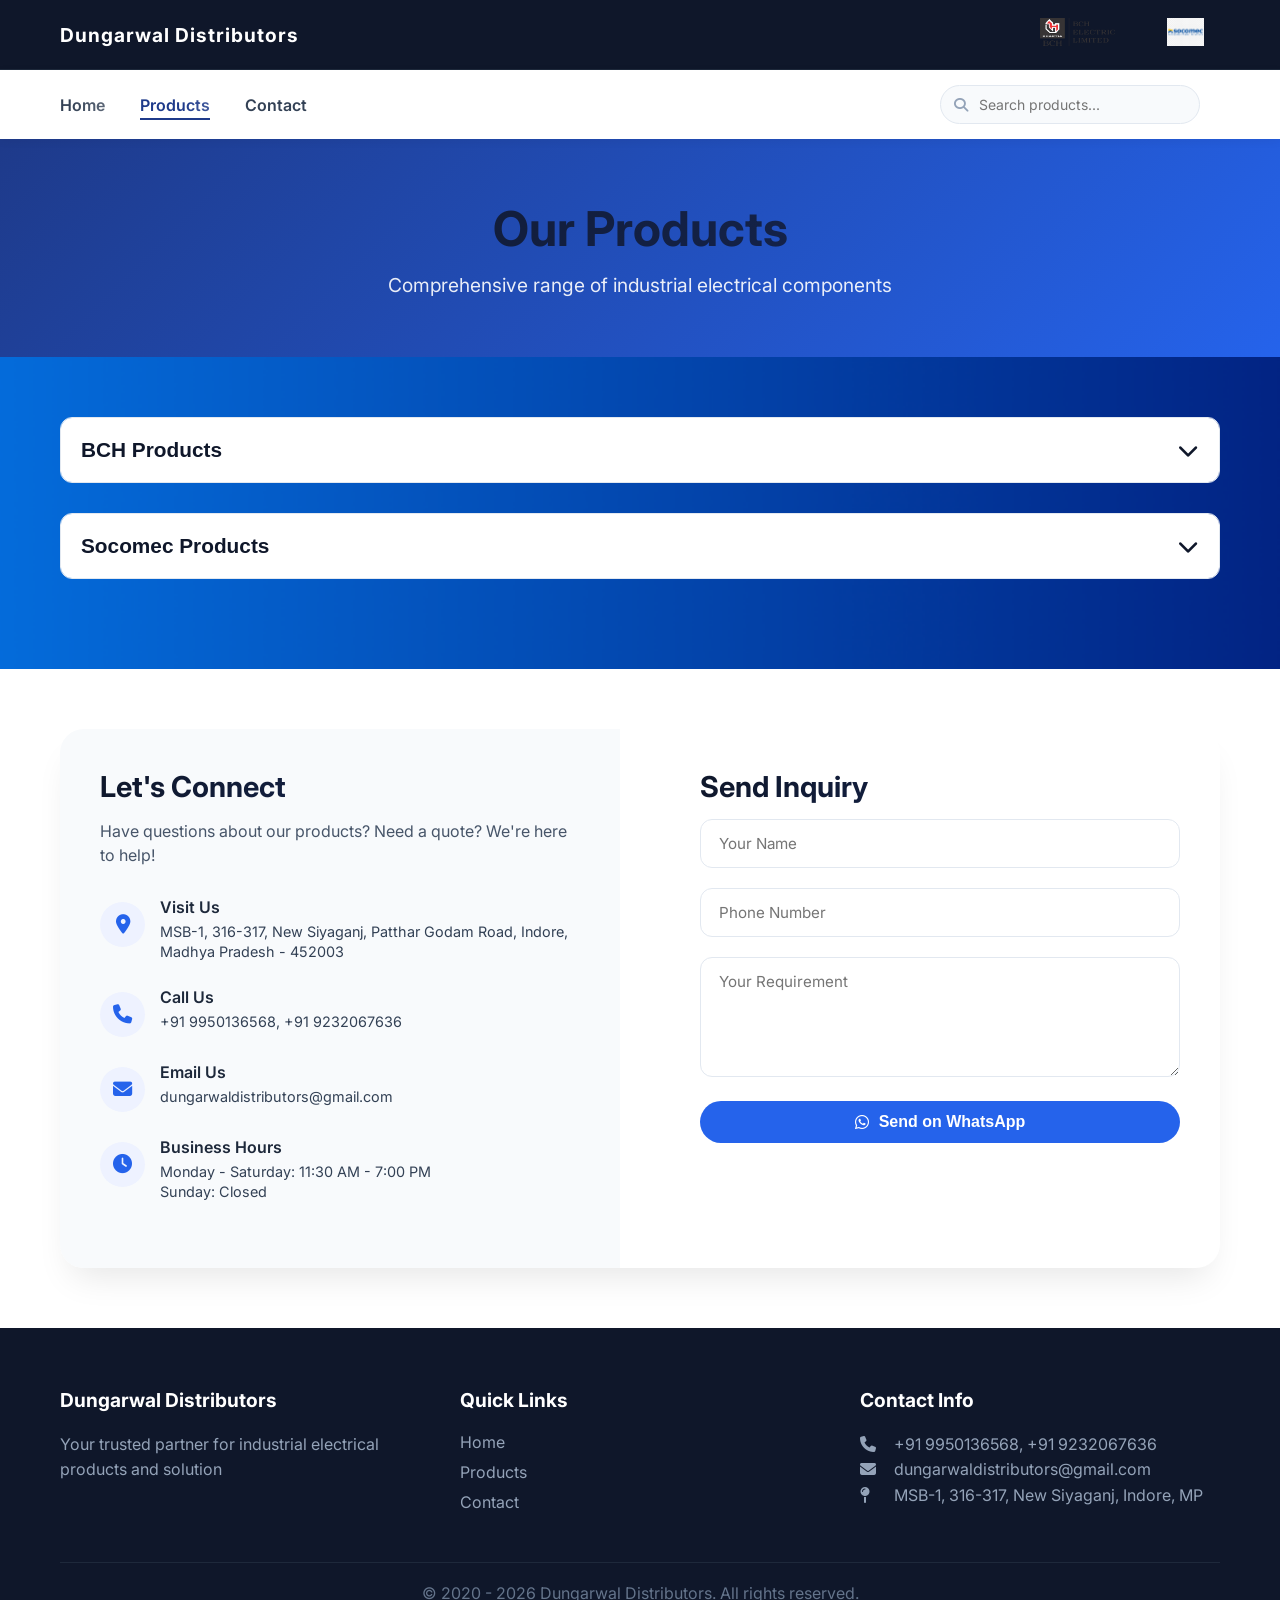
==== products.html @ 572474b0 "Add files via upload" ====
<!DOCTYPE html>
<html lang="en">
<head>
  <meta charset="UTF-8">
  <meta name="viewport" content="width=device-width, initial-scale=1.0">
  <link rel="stylesheet" href="style.css">
  <script defer src="script.js"></script>
  <title>Products | Dungarwal Distributors</title>
  <link href="https://fonts.googleapis.com/css2?family=Inter:wght@300;400;500;600;700;800&display=swap" rel="stylesheet">
  <link rel="stylesheet" href="https://cdnjs.cloudflare.com/ajax/libs/font-awesome/6.4.0/css/all.min.css">
  <style>
    /* Additional styles for contact section on products page - matching contact page exactly */
    .products-contact-section {
      padding: 60px 0;
      background: #ffffff;
    }
    
    .products-contact-section .container {
      max-width: 1200px;
      margin: 0 auto;
      padding: 0 20px;
    }
    
    .products-contact-section .contact-grid {
      display: grid;
      grid-template-columns: 1fr 1fr;
      gap: 40px;
      background: #ffffff;
      border-radius: 24px;
      box-shadow: 0 20px 35px -12px rgba(0,0,0,0.1);
      overflow: hidden;
    }
    
    .products-contact-section .contact-info {
      background: #f8fafc;
      padding: 40px;
    }
    
    .products-contact-section .contact-info h2 {
      font-size: 1.8rem;
      color: #1e293b;
      margin-bottom: 15px;
      font-weight: 700;
    }
    
    .products-contact-section .contact-info > p {
      color: #475569;
      margin-bottom: 30px;
      line-height: 1.5;
    }
    
    .products-contact-section .info-item {
      display: flex;
      align-items: flex-start;
      gap: 15px;
      margin-bottom: 25px;
    }
    
    .products-contact-section .info-item i {
      width: 45px;
      height: 45px;
      background: #eef2ff;
      border-radius: 50%;
      display: flex;
      align-items: center;
      justify-content: center;
      color: #2563eb;
      font-size: 1.2rem;
      flex-shrink: 0;
    }
    
    .products-contact-section .info-item h4 {
      font-size: 1rem;
      font-weight: 600;
      color: #1e293b;
      margin-bottom: 5px;
    }
    
    .products-contact-section .info-item p {
      color: #334155;
      font-size: 0.9rem;
      line-height: 1.4;
      margin: 0;
    }
    
    .products-contact-section .contact-form {
      padding: 40px;
    }
    
    .products-contact-section .contact-form h2 {
      font-size: 1.8rem;
      color: #1e293b;
      margin-bottom: 15px;
      font-weight: 700;
    }
    
    .products-contact-section .contact-form .form-group {
      margin-bottom: 20px;
    }
    
    .products-contact-section .contact-form input,
    .products-contact-section .contact-form textarea {
      width: 100%;
      padding: 14px 18px;
      border: 1px solid #e2e8f0;
      border-radius: 12px;
      font-family: 'Inter', sans-serif;
      font-size: 0.95rem;
      transition: all 0.2s ease;
      background: #ffffff;
    }
    
    .products-contact-section .contact-form input:focus,
    .products-contact-section .contact-form textarea:focus {
      outline: none;
      border-color: #2563eb;
      box-shadow: 0 0 0 3px rgba(37, 99, 235, 0.1);
    }
    
    .products-contact-section .contact-form textarea {
      min-height: 120px;
      resize: vertical;
    }
    
    .products-contact-section .contact-form .btn-primary {
      background: #2563eb;
      color: white;
      border: none;
      padding: 12px 28px;
      border-radius: 40px;
      font-weight: 600;
      font-size: 1rem;
      cursor: pointer;
      display: inline-flex;
      align-items: center;
      gap: 10px;
      transition: all 0.2s ease;
      width: 100%;
      justify-content: center;
    }
    
    .products-contact-section .contact-form .btn-primary:hover {
      background: #1d4ed8;
      transform: translateY(-2px);
      box-shadow: 0 6px 14px rgba(37, 99, 235, 0.25);
    }
    
    @media (max-width: 768px) {
      .products-contact-section .contact-grid {
        grid-template-columns: 1fr;
        gap: 0;
      }
      .products-contact-section .contact-info,
      .products-contact-section .contact-form {
        padding: 30px 25px;
      }
      .products-contact-section .contact-info h2,
      .products-contact-section .contact-form h2 {
        font-size: 1.5rem;
      }
    }
  </style>
</head>
<body>

<!-- Top Header with Index Button and Brand Logos -->
<div class="top-bar">
  <div class="container">
    <a href="index.html" class="company-name-btn">Dungarwal Distributors</a>
    <div class="brand-logos">
      <a href="index.html" class="company-name-btn" style="padding: 6px 16px;">
        <img src="images/bch-logo.png" alt="BCH Electric" style="height: 28px;">
      </a>
      <a href="products.html" class="company-name-btn" style="padding: 6px 16px;">
        <img src="images/socomec-logo.png" alt="Socomec" style="height: 28px;">
      </a>
    </div>
  </div>
</div>

<!-- Main Navigation -->
<nav class="main-nav">
  <div class="container">
    <div class="nav-links">
      <a href="index.html">Home</a>
      <a href="products.html" class="active">Products</a>
      <a href="contact.html">Contact</a>
    </div>
    <div class="nav-toggle">
      <i class="fas fa-bars"></i>
    </div>
  </div>
</nav>

<!-- Page Header -->
<section class="page-header">
  <div class="container">
    <h1>Our Products</h1>
    <p>Comprehensive range of industrial electrical components</p>
  </div>
</section>

<!-- Products Section -->
<section class="products-section">
  <div class="container">
    
    <!-- BCH Products Dropdown -->
    <div class="product-category">
      <button class="category-toggle">
        <span>BCH Products</span>
        <i class="fas fa-chevron-down"></i>
      </button>
      <div class="category-content">
        
        <div class="subcategory">
          <button class="subcategory-toggle">
            <span>Pump Controllers</span>
            <i class="fas fa-chevron-right"></i>
          </button>
          <div class="subcategory-content">
            <div class="products-grid">
              <div class="product-card">
                <div class="product-image">
                  <img src="images/dol.jpg" alt="DOL Starter">
                </div>
                <h3>DOL Starter</h3>
                <p>Direct-On-Line starter for simple and reliable motor starting applications.</p>
              </div>
              <div class="product-card">
                <div class="product-image">
                  <img src="images/fasd.png" alt="FASD">
                </div>
                <h3>FASD</h3>
                <p>Fully automatic star-delta starters for efficient pump and motor control.</p>
              </div>
              <div class="product-card">
                <div class="product-image">
                  <img src="images/three-phase-starter-panel.png" alt="Motor Starter Panel">
                </div>
                <h3>Motor Starter Panel</h3>
                <p>SPS DOL and star delta starter panels</p>
              </div>
              <div class="product-card">
                <div class="product-image">
                  <img src="images/bk1.png" alt="Bk1 Starter">
                </div>
                <h3>BK1 Starter</h3>
                <p>BK1 Starter</p>
              </div>
            </div>
          </div>
        </div>

        <!-- Industrial Products -->
        <div class="subcategory">
          <button class="subcategory-toggle">
            <span>Industrial Products</span>
            <i class="fas fa-chevron-right"></i>
          </button>
          <div class="subcategory-content">
            
            <!-- Power Control -->
            <div class="subcategory">
              <button class="subcategory-toggle">
                <span>Power Control</span>
                <i class="fas fa-chevron-right"></i>
              </button>
              <div class="subcategory-content">
                <div class="products-grid">
                  <div class="product-card"><div class="product-image"><img src="images/mccb.jpg" alt="MCCB"></div><h3>MCCB</h3></div>
                  <div class="product-card"><div class="product-image"><img src="images/mcb.jpg" alt="MCB"></div><h3>MCB</h3></div>
                  <div class="product-card"><div class="product-image"><img src="images/db.jpg" alt="Distribution Box"></div><h3>MCB Distribution Box</h3></div>
                  <div class="product-card"><div class="product-image"><img src="images/sdf.jpg" alt="SDF"></div><h3>SDF</h3></div>
                  <div class="product-card"><div class="product-image"><img src="images/acb.jpg" alt="ACB"></div><h3>ACB</h3></div>
                  <div class="product-card"><div class="product-image"><img src="images/rccb.jpg" alt="RCCB"></div><h3>RCCB</h3></div>
                </div>
              </div>
            </div>

            <!-- Motor Control -->
            <div class="subcategory">
              <button class="subcategory-toggle">
                <span>Motor Control Products</span>
                <i class="fas fa-chevron-right"></i>
              </button>
              <div class="subcategory-content">
                <div class="products-grid">
                  <div class="product-card"><div class="product-image"><img src="images/minicontactor.jpg" alt="Mini Contactor"></div><h3>Mini Contactors</h3></div>
                  <div class="product-card"><div class="product-image"><img src="images/contactor.jpg" alt="Contactor"></div><h3>Contactors</h3></div>
                  <div class="product-card"><div class="product-image"><img src="images/special.jpg" alt="Special Contactor"></div><h3>Special Purpose Contactors</h3></div>
                  <div class="product-card"><div class="product-image"><img src="images/relay.jpg" alt="Control Relay"></div><h3>Control Relay</h3></div>
                  <div class="product-card"><div class="product-image"><img src="images/dccontactor.jpg" alt="DC Contactor"></div><h3>DC Contactors</h3></div>
                  <div class="product-card"><div class="product-image"><img src="images/overload.jpg" alt="Overload Relay"></div><h3>Overload Relays</h3></div>
                  <div class="product-card"><div class="product-image"><img src="images/mpcb.jpg" alt="MPCB"></div><h3>MPCB</h3></div>
                  <div class="product-card"><div class="product-image"><img src="images/EOR.jpg" alt="Electronic Overload Relay"></div><h3>Electronic Overload Relay</h3></div>
                  <div class="product-card"><div class="product-image"><img src="images/apfc.jpg" alt="Automatic Power Factor Correction Relay"></div><h3>APFC Relay</h3></div>
                  <div class="product-card"><div class="product-image"><img src="images/capacitor.jpg" alt="Power Capacitor"></div><h3>Power Capacitor</h3></div>
                </div>
              </div>
            </div>

            <!-- Other Industrial -->
            <div class="subcategory">
              <button class="subcategory-toggle">
                <span>Other Industrial Products</span>
                <i class="fas fa-chevron-right"></i>
              </button>
              <div class="subcategory-content">
                <div class="products-grid">
                  <div class="product-card"><div class="product-image"><img src="images/control.jpg" alt="Control Devices"></div><h3>Control & Signalling Devices</h3></div>
                  <div class="product-card"><div class="product-image"><img src="images/footswitch.jpg" alt="Foot Switch"></div><h3>Foot Switch</h3></div>
                  <div class="product-card"><div class="product-image"><img src="images/acbrake.jpg" alt="AC Brake"></div><h3>AC Solenoid & AC Brakes</h3></div>
                  <div class="product-card"><div class="product-image"><img src="images/dcbrake.jpg" alt="DC Brake"></div><h3>DC Brakes</h3></div>
                  <div class="product-card"><div class="product-image"><img src="images/timer.jpg" alt="Timer"></div><h3>Pneumatic Timers</h3></div>
                  <div class="product-card"><div class="product-image"><img src="images/wire.jpg" alt="Wire"></div><h3>Wires & Cables</h3></div>
                  <div class="product-card"><div class="product-image"><img src="images/socket.jpg" alt="Socket"></div><h3>Industrial Plug & Socket</h3></div>
                  <div class="product-card"><div class="product-image"><img src="images/limit.jpg" alt="Limit Switch"></div><h3>Limit Switch</h3></div>
                  <div class="product-card"><div class="product-image"><img src="images/ps.jpg" alt="Proximity Sensor"></div><h3>Proximity Sensor</h3></div>
                </div>
              </div>
            </div>

          </div>
        </div>

        <!-- Enclosures -->
        <div class="subcategory">
          <button class="subcategory-toggle">
            <span>Enclosures</span>
            <i class="fas fa-chevron-right"></i>
          </button>
          <div class="subcategory-content">
            <div class="products-grid">
              <div class="product-card">
                <div class="product-image">
                  <img src="images/enclosure.jpg" alt="Electrical Enclosures">
                </div>
                <h3>Electrical Enclosures</h3>
                <p>Robust enclosures for protection of electrical components in industrial environments.</p>
              </div>
            </div>
          </div>
        </div>

      </div>
    </div>

    <div class="product-category">
      <button class="category-toggle">
        <span>Socomec Products</span>
        <i class="fas fa-chevron-down"></i>
      </button>
      <div class="category-content">
        
        <!-- Subcategory 1 -->
        <div class="subcategory">
          <button class="subcategory-toggle">
            <span>Power Switching</span>
            <i class="fas fa-chevron-right"></i>
          </button>
          <div class="subcategory-content">
            <div class="products-grid">
              <div class="product-card">
                <div class="product-image">
                  <img src="images/ats.jpg" alt="ATS">
                </div>
                <h3>Automatic Transfer Switch</h3>
                <p>Seamless switching between mains and generator.</p>
              </div>
              <div class="product-card">
                <div class="product-image">
                  <img src="images/changeover.jpg" alt="Changeover">
                </div>
                <h3>Manual Changeover Switch</h3>
                <p>Reliable manual power switching solution.</p>
              </div>
              <div class="product-card">
                <div class="product-image">
                  <img src="images/switch.jpg" alt="Switch Disconnector">
                </div>
                <h3>Switch Disconnectors</h3>
                <p>Safe isolation and switching devices.</p>
              </div>
              <div class="product-card">
                <div class="product-image">
                  <img src="images/fuse.jpg" alt="Fuse Switch">
                </div>
                <h3>Fuse Switch Disconnectors</h3>
                <p>Integrated protection with fuse-based switching.</p>
              </div>
            </div>
          </div>
        </div>

        <!-- Subcategory 2 -->
        <div class="subcategory">
          <button class="subcategory-toggle">
            <span>Power Monitoring</span>
            <i class="fas fa-chevron-right"></i>
          </button>
          <div class="subcategory-content">
            <div class="products-grid">
              <div class="product-card">
                <div class="product-image">
                  <img src="images/meter.jpg" alt="Energy Meter">
                </div>
                <h3>Energy Meters</h3>
                <p>Accurate measurement of electrical consumption.</p>
              </div>
              <div class="product-card">
                <div class="product-image">
                  <img src="images/analyzer.jpg" alt="Power Analyzer">
                </div>
                <h3>Power Analyzers</h3>
                <p>Advanced monitoring of electrical parameters.</p>
              </div>
              <div class="product-card">
                <div class="product-image">
                  <img src="images/monitor.jpg" alt="Monitoring System">
                </div>
                <h3>Monitoring Systems</h3>
                <p>Real-time tracking of power performance.</p>
              </div>
              <div class="product-card">
                <div class="product-image">
                  <img src="images/controller.jpg" alt="Controller">
                </div>
                <h3>Power Controllers</h3>
                <p>Smart control for optimized energy usage.</p>
              </div>
            </div>
          </div>
        </div>

      </div>
    </div>

  </div> <!-- Closing container for products-section -->
</section>

<!-- ========== CONTACT SECTION ADDED EXACTLY AS ON CONTACT PAGE ========== -->
<section class="products-contact-section">
  <div class="container">
    <div class="contact-grid">
      <div class="contact-info">
        <h2>Let's Connect</h2>
        <p>Have questions about our products? Need a quote? We're here to help!</p>
        
        <div class="info-item">
          <i class="fas fa-map-marker-alt"></i>
          <div>
            <h4>Visit Us</h4>
            <p>MSB-1, 316-317, New Siyaganj, Patthar Godam Road, Indore, Madhya Pradesh - 452003</p>
          </div>
        </div>
        
        <div class="info-item">
          <i class="fas fa-phone"></i>
          <div>
            <h4>Call Us</h4>
            <p>+91 9950136568, +91 9232067636</p>
          </div>
        </div>
        
        <div class="info-item">
          <i class="fas fa-envelope"></i>
          <div>
            <h4>Email Us</h4>
            <p>dungarwaldistributors@gmail.com</p>
          </div>
        </div>
        
        <div class="info-item">
          <i class="fas fa-clock"></i>
          <div>
            <h4>Business Hours</h4>
            <p>Monday - Saturday: 11:30 AM - 7:00 PM</p>
            <p>Sunday: Closed</p>
          </div>
        </div>
      </div>
      
      <div class="contact-form">
        <h2>Send Inquiry</h2>
        <form id="productsInquiryForm">
          <div class="form-group">
            <input type="text" id="productsName" placeholder="Your Name" required>
          </div>
          <div class="form-group">
            <input type="text" id="productsPhone" placeholder="Phone Number" required>
          </div>
          <div class="form-group">
            <textarea id="productsMessage" placeholder="Your Requirement" required></textarea>
          </div>
          <button type="button" class="btn-primary" onclick="sendProductsWhatsApp()">
            <i class="fab fa-whatsapp"></i> Send on WhatsApp
          </button>
        </form>
      </div>
    </div>
  </div>
</section>
<!-- ========== END OF CONTACT SECTION ========== -->

<!-- Footer -->
<footer>
  <div class="container" id="footer-container">
    <!-- Footer will load here -->
  </div>
</footer>

<script>
  fetch('footer.html')
    .then(response => response.text())
    .then(data => {
      document.getElementById('footer-container').innerHTML = data;
    });
</script>

<script>
  // Product URL mapping
  const productUrls = {
    'dol-starter': 'dol-starter.html',
    'fasd-starter': 'fasd-starter.html',
    'motor-starter-panel': 'motor-starter-panel.html',
    'single-phase-pump-panel': 'vfd-panel.html',
    'mccb': 'mccb.html',
    'mcb': 'mcb.html',
    'distribution-box': 'distribution-box.html',
    'sdf': 'sdf.html',
    'acb': 'acb.html',
    'rccb': 'rccb.html',
    'mini-contactor': 'mini-contactor.html',
    'contactor': 'contactor.html',
    'special-contactor': 'special-contactor.html',
    'control-relay': 'control-relay.html',
    'dc-contactor': 'dc-contactor.html',
    'overload-relay': 'overload-relay.html',
    'mpcb': 'mpcb.html',
    'electronic-overload': 'electronic-overload.html',
    'apfc-relay': 'apfc-relay.html',
    'power-capacitor': 'power-capacitor.html',
    'control-devices': 'control-devices.html',
    'foot-switch': 'foot-switch.html',
    'ac-brake': 'ac-brake.html',
    'dc-brake': 'dc-brake.html',
    'timer': 'timer.html',
    'wire': 'wire.html',
    'socket': 'socket.html',
    'limit-switch': 'limit-switch.html',
    'proximity-sensor': 'proximity-sensor.html',
    'enclosures': 'enclosures.html',
    'ats': 'ats.html',
    'changeover': 'changeover.html',
    'switch-disconnector': 'switch-disconnector.html',
    'fuse-switch': 'fuse-switch.html',
    'energy-meter': 'energy-meter.html',
    'power-analyzer': 'power-analyzer.html',
    'monitoring-system': 'monitoring-system.html',
    'power-controller': 'power-controller.html'
  };

  // Enable scroll restoration
  if ('scrollRestoration' in history) {
    history.scrollRestoration = 'manual';
  }

  // Save scroll position before leaving
  window.addEventListener('beforeunload', () => {
    sessionStorage.setItem('products_scroll_position', window.scrollY);
    
    // Save expanded categories state
    const expandedCategories = [];
    document.querySelectorAll('.category-content.active').forEach((content, index) => {
      const categoryBtn = content.previousElementSibling;
      if (categoryBtn && categoryBtn.classList.contains('category-toggle')) {
        const categoryText = categoryBtn.querySelector('span').innerText;
        expandedCategories.push(categoryText);
      }
    });
    sessionStorage.setItem('products_expanded_categories', JSON.stringify(expandedCategories));
    
    // Save expanded subcategories state
    const expandedSubcategories = [];
    document.querySelectorAll('.subcategory-content.active').forEach((content) => {
      const subcategoryBtn = content.previousElementSibling;
      if (subcategoryBtn && subcategoryBtn.classList.contains('subcategory-toggle')) {
        const subcategoryText = subcategoryBtn.querySelector('span').innerText;
        expandedSubcategories.push(subcategoryText);
      }
    });
    sessionStorage.setItem('products_expanded_subcategories', JSON.stringify(expandedSubcategories));
  });

  // Restore scroll position and expanded states on load
  window.addEventListener('load', () => {
    // Restore scroll position
    const savedScroll = sessionStorage.getItem('products_scroll_position');
    if (savedScroll) {
      setTimeout(() => {
        window.scrollTo(0, parseInt(savedScroll));
      }, 100);
    }
    
    // Restore expanded categories
    const savedCategories = sessionStorage.getItem('products_expanded_categories');
    if (savedCategories) {
      const categoriesToExpand = JSON.parse(savedCategories);
      document.querySelectorAll('.category-toggle').forEach(toggle => {
        const span = toggle.querySelector('span');
        if (span && categoriesToExpand.includes(span.innerText)) {
          toggle.click();
        }
      });
    }
    
    // Restore expanded subcategories
    const savedSubcategories = sessionStorage.getItem('products_expanded_subcategories');
    if (savedSubcategories) {
      const subcategoriesToExpand = JSON.parse(savedSubcategories);
      document.querySelectorAll('.subcategory-toggle').forEach(toggle => {
        const span = toggle.querySelector('span');
        if (span && subcategoriesToExpand.includes(span.innerText)) {
          toggle.click();
        }
      });
    }
  });

  // Category toggle functionality
  document.querySelectorAll('.category-toggle').forEach(button => {
    button.addEventListener('click', () => {
      const content = button.nextElementSibling;
      button.classList.toggle('active');
      content.classList.toggle('active');
    });
  });

  // Subcategory toggle functionality
  document.querySelectorAll('.subcategory-toggle').forEach(button => {
    button.addEventListener('click', (e) => {
      e.stopPropagation();
      const content = button.nextElementSibling;
      button.classList.toggle('active');
      content.classList.toggle('active');
    });
  });

  // Make product cards clickable - saves scroll position before navigating
  document.querySelectorAll('.product-card').forEach(card => {
    card.addEventListener('click', (e) => {
      e.preventDefault();
      
      const productKey = card.getAttribute('data-product');
      const productUrl = productUrls[productKey];
      
      if (productUrl) {
        // Save current scroll position before navigating
        sessionStorage.setItem('products_scroll_position', window.scrollY);
        
        // Save expanded categories state
        const expandedCategories = [];
        document.querySelectorAll('.category-content.active').forEach((content) => {
          const categoryBtn = content.previousElementSibling;
          if (categoryBtn && categoryBtn.classList.contains('category-toggle')) {
            const categoryText = categoryBtn.querySelector('span').innerText;
            expandedCategories.push(categoryText);
          }
        });
        sessionStorage.setItem('products_expanded_categories', JSON.stringify(expandedCategories));
        
        // Save expanded subcategories state
        const expandedSubcategories = [];
        document.querySelectorAll('.subcategory-content.active').forEach((content) => {
          const subcategoryBtn = content.previousElementSibling;
          if (subcategoryBtn && subcategoryBtn.classList.contains('subcategory-toggle')) {
            const subcategoryText = subcategoryBtn.querySelector('span').innerText;
            expandedSubcategories.push(subcategoryText);
          }
        });
        sessionStorage.setItem('products_expanded_subcategories', JSON.stringify(expandedSubcategories));
        
        // Navigate to product page
        window.location.href = productUrl;
      } else {
        console.warn('No URL mapping found for product:', productKey);
      }
    });
  });

  // WhatsApp inquiry function for products page (identical to contact page)
  function sendProductsWhatsApp() {
    var name = document.getElementById('productsName').value.trim();
    var phone = document.getElementById('productsPhone').value.trim();
    var message = document.getElementById('productsMessage').value.trim();
    
    if (name === "" || phone === "" || message === "") {
      alert("Please fill all fields before sending.");
      return;
    }
    
    // Validate phone number (basic check)
    if (phone.length < 10) {
      alert("Please enter a valid phone number.");
      return;
    }
    
    var whatsappMessage = "Hello Dungarwal Distributors,%0A" +
                          "Name: " + encodeURIComponent(name) + "%0A" +
                          "Phone: " + encodeURIComponent(phone) + "%0A" +
                          "Requirement: " + encodeURIComponent(message);
    
    // Using the business phone number from contact info
    var whatsappNumber = "919950136568"; // +91 9950136568 without plus
    var whatsappUrl = "https://wa.me/" + whatsappNumber + "?text=" + whatsappMessage;
    
    window.open(whatsappUrl, '_blank');
  }
</script>

</body>
</html>
---- style.css ----
* {
  margin: 0;
  padding: 0;
  box-sizing: border-box;
}

body {
  font-family: 'Inter', sans-serif;
  background: #f8fafc;
  color: #1e293b;
  overflow-x: hidden;
  position: relative;
}

/* Animated Background Gradient */
body::before {
  content: '';
  position: fixed;
  top: 0;
  left: 0;
  width: 100%;
  height: 100%;
  background: linear-gradient(125deg, 
    rgba(248, 250, 252, 0.95) 0%,
    rgba(241, 245, 249, 0.95) 50%,
    rgba(226, 232, 240, 0.95) 100%);
  z-index: -2;
  animation: gradientShift 15s ease infinite;
  background-size: 200% 200%;
}

@keyframes gradientShift {
  0% { background-position: 0% 50%; }
  50% { background-position: 100% 50%; }
  100% { background-position: 0% 50%; }
}

/* Floating Particles */
.particles {
  position: fixed;
  top: 0;
  left: 0;
  width: 100%;
  height: 100%;
  z-index: -1;
  pointer-events: none;
  overflow: hidden;
}

.particle {
  position: absolute;
  background: rgba(30, 58, 138, 0.08);
  border-radius: 50%;
  animation: float linear infinite;
  pointer-events: none;
}

@keyframes float {
  0% {
    transform: translateY(100vh) rotate(0deg);
    opacity: 0;
  }
  10% {
    opacity: 0.5;
  }
  90% {
    opacity: 0.5;
  }
  100% {
    transform: translateY(-100vh) rotate(360deg);
    opacity: 0;
  }
}

/* Background Image */
.grid-pattern {
  position: fixed;
  top: 0;
  left: 0;
  width: 100%;
  height: 100%;
  background-image: url("images/background1.png");
  background-size: cover;
  background-position: center;
  background-repeat: no-repeat;
  z-index: -1;
  pointer-events: none;
}

/* Hero Section with Moving Light Effect */
.hero {
  background: linear-gradient(135deg, #0f172a 0%, #1e293b 100%);
  color: white;
  padding: 100px 0;
  position: relative;
  overflow: hidden;
}

.hero::before {
  content: '';
  position: absolute;
  top: -50%;
  left: -50%;
  width: 200%;
  height: 200%;
  background: radial-gradient(circle, rgba(37, 99, 235, 0.1) 0%, transparent 70%);
  animation: rotateLight 30s linear infinite;
  z-index: 0;
}

@keyframes rotateLight {
  0% {
    transform: rotate(0deg);
  }
  100% {
    transform: rotate(360deg);
  }
}

.hero::after {
  content: '';
  position: absolute;
  top: 0;
  left: 0;
  right: 0;
  bottom: 0;
  background: url('data:image/svg+xml,<svg xmlns="http://www.w3.org/2000/svg" viewBox="0 0 100 100"><circle cx="50" cy="50" r="40" fill="none" stroke="rgba(255,255,255,0.03)" stroke-width="2"/></svg>') repeat;
  opacity: 0.5;
  animation: pulse 4s ease-in-out infinite;
}

@keyframes pulse {
  0%, 100% {
    opacity: 0.3;
  }
  50% {
    opacity: 0.6;
  }
}

.hero-content {
  position: relative;
  z-index: 2;
}

/* Glowing Effect on Cards */
.product-card {
  background: rgb(235, 227, 227);
  border-radius: 12px;
  overflow: hidden;
  transition: all 0.3s ease;
  box-shadow: 0 2px 5px rgba(0, 0, 0, 0.05);
  position: relative;

  display: flex;
  flex-direction: column;
  align-items: center;
  text-align: center;
}

.product-image {
  width: 100%;
  display: flex;
  justify-content: center;
  align-items: center;
  padding: 20px;
  background: #fff; /* Optional: white background for image area */
}

.product-image img {
  max-width: 100%;
  height: auto;
  object-fit: contain;
  display: block;
}

/* Optional: Set a consistent height for all images */
.product-image {
  height: 200px; /* Adjust as needed */
}

.product-image img {
  max-height: 100%;
  width: auto;
}

.product-card::before {
  content: '';
  position: absolute;
  top: 0;
  left: 0;
  right: 0;
  height: 3px;
  background: linear-gradient(90deg, #1e3a8a, #60a5fa, #1e3a8a);
  transform: translateX(-100%);
  transition: transform 0.5s ease;
}

.product-card:hover::before {
  transform: translateX(0);
}

.product-card:hover {
  transform: translateY(-5px);
  box-shadow: 0 10px 25px rgba(0, 0, 0, 0.1);
}

/* Subtle Glow on Buttons */
.btn-primary {
  position: relative;
  overflow: hidden;
}

.btn-primary::before {
  content: '';
  position: absolute;
  top: 50%;
  left: 50%;
  width: 0;
  height: 0;
  border-radius: 50%;
  background: rgba(255, 255, 255, 0.3);
  transform: translate(-50%, -50%);
  transition: width 0.6s, height 0.6s;
}

.btn-primary:hover::before {
  width: 300px;
  height: 300px;
}

/* Animated Border for Brand Cards */
.brand-card {
  background: white;
  padding: 40px;
  border-radius: 20px;
  text-align: center;
  transition: all 0.3s ease;
  box-shadow: 0 5px 15px rgba(0, 0, 0, 0.05);
  position: relative;
  overflow: hidden;
}

.brand-card::after {
  content: '';
  position: absolute;
  bottom: 0;
  left: 0;
  right: 0;
  height: 3px;
  background: linear-gradient(90deg, #1e3a8a, #60a5fa, #1e3a8a);
  transform: scaleX(0);
  transition: transform 0.5s ease;
}

.brand-card:hover::after {
  transform: scaleX(1);
}

/* Smooth Scroll Animation */
html {
  scroll-behavior: smooth;
}

/* Floating Animation for Stats */
.stat {
  animation: floatStat 3s ease-in-out infinite;
}

.stat:nth-child(1) { animation-delay: 0s; }
.stat:nth-child(2) { animation-delay: 0.2s; }
.stat:nth-child(3) { animation-delay: 0.4s; }

@keyframes floatStat {
  0%, 100% {
    transform: translateY(0px);
  }
  50% {
    transform: translateY(-5px);
  }
}

/* Glassmorphism Effect on Section */
section {
  backdrop-filter: blur(0px);
  transition: backdrop-filter 0.3s ease;
}

section:hover {
  backdrop-filter: blur(0px);
}

/* Animated Gradient Text for Headings */
.about-content h2,
.brands h2,
.page-header h1,
.contact-info h2,
.contact-form h2 {
  background: linear-gradient(135deg, #0f172a 0%, #1e3a8a 100%);
  background-clip: text;
  -webkit-background-clip: text;
  -webkit-text-fill-color: transparent;
  background-size: 200% 200%;
  animation: gradientText 5s ease infinite;
}

@keyframes gradientText {
  0% {
    background-position: 0% 50%;
  }
  50% {
    background-position: 100% 50%;
  }
  100% {
    background-position: 0% 50%;
  }
}

/* Subtle Shimmer Effect on Navigation */
.nav-links a {
  position: relative;
}

.nav-links a::before {
  content: '';
  position: absolute;
  top: 0;
  left: -100%;
  width: 100%;
  height: 100%;
  background: linear-gradient(90deg, transparent, rgba(255, 255, 255, 0.2), transparent);
  transition: left 0.5s ease;
}

.nav-links a:hover::before {
  left: 100%;
}

.container {
  max-width: 1200px;
  margin: 0 auto;
  padding: 0 20px;
}

/* Top Bar */
.top-bar {
  background: #0f172a;
  padding: 12px 0;
  border-bottom: 1px solid #1e293b;
}

.top-bar .container {
  display: flex;
  justify-content: space-between;
  align-items: center;
}

.company-name {
  font-size: 1.2rem;
  font-weight: 700;
  color: #fff;
  letter-spacing: 1px;
}

.brand-logos {
  display: flex;
  gap: 20px;
  align-items: center;
}

.brand-logo {
  height: 35px;
  width: auto;
  object-fit: contain;
  filter: brightness(0) invert(1);
  transition: transform 0.3s ease;
}

.brand-logo:hover {
  transform: scale(1.05);
}

/* Main Navigation */
.main-nav {
  background: #fff;
  box-shadow: 0 2px 10px rgba(0, 0, 0, 0.05);
  position: sticky;
  top: 0;
  z-index: 1000;
}

.main-nav .container {
  display: flex;
  justify-content: space-between;
  align-items: center;
  padding: 15px 20px;
}

.nav-logo .logo-img {
  height: 50px;
  width: auto;
  object-fit: contain;
  transition: transform 0.3s ease;
}

.nav-logo:hover .logo-img {
  transform: scale(1.05);
}

.nav-links {
  display: flex;
  gap: 35px;
}

.nav-links a {
  text-decoration: none;
  color: #334155;
  font-weight: 600;
  transition: color 0.3s ease;
  position: relative;
}

.nav-links a:hover,
.nav-links a.active {
  color: #1e3a8a;
}

.nav-links a::after {
  content: '';
  position: absolute;
  bottom: -5px;
  left: 0;
  width: 0;
  height: 2px;
  background: #1e3a8a;
  transition: width 0.3s ease;
}

.nav-links a:hover::after,
.nav-links a.active::after {
  width: 100%;
}

.nav-toggle {
  display: none;
  font-size: 24px;
  cursor: pointer;
  color: #1e3a8a;
}

/* Buttons */
.btn-primary {
  display: inline-flex;
  align-items: center;
  gap: 10px;
  padding: 14px 32px;
  background: #1e3a8a;
  color: white;
  text-decoration: none;
  border-radius: 50px;
  font-weight: 600;
  transition: all 0.3s ease;
  border: none;
  cursor: pointer;
  font-size: 1rem;
}

.btn-primary:hover {
  background: #2563eb;
  transform: translateY(-2px);
  box-shadow: 0 5px 20px rgba(37, 99, 235, 0.3);
}

/* About Section */
.about {
  padding: 80px 0;
  background: white;
}

.about-grid {
  display: grid;
  grid-template-columns: 1fr 1fr;
  gap: 50px;
  align-items: center;
}

.about-content h2 {
  font-size: 2.5rem;
  margin-bottom: 20px;
  color: #0f172a;
}

.about-content p {
  font-size: 1.1rem;
  line-height: 1.6;
  color: #475569;
  margin-bottom: 30px;
}

.stats {
  display: grid;
  grid-template-columns: repeat(3, 1fr);
  gap: 20px;
  margin-top: 30px;
}

.stat h3 {
  font-size: 2rem;
  color: #1e3a8a;
  margin-bottom: 5px;
}

.stat p {
  font-size: 0.9rem;
  color: #64748b;
  margin: 0;
}

.about-image img {
  width: 100%;
  border-radius: 20px;
  box-shadow: 0 20px 40px rgba(0, 0, 0, 0.1);
}

/* Brands Section */
.brands {
  padding: 80px 0;
  background: #f1f5f9;
}

.brands h2 {
  text-align: center;
  font-size: 2.5rem;
  margin-bottom: 50px;
  color: #0f172a;
}

.brands-grid {
  display: grid;
  grid-template-columns: repeat(2, 1fr);
  gap: 30px;
  max-width: 800px;
  margin: 0 auto;
}

.brand-card {
  background: white;
  padding: 40px;
  border-radius: 20px;
  text-align: center;
  transition: all 0.3s ease;
  box-shadow: 0 5px 15px rgba(0, 0, 0, 0.05);
}

.brand-card:hover {
  transform: translateY(-10px);
  box-shadow: 0 20px 40px rgba(0, 0, 0, 0.1);
}

.brand-card img {
  height: 80px;
  width: auto;
  object-fit: contain;
  margin-bottom: 20px;
}

.brand-card h3 {
  font-size: 1.5rem;
  margin-bottom: 10px;
  color: #0f172a;
}

.brand-card p {
  color: #64748b;
}

/* Page Header */
.page-header {
  background: linear-gradient(135deg, #1e3a8a 0%, #2563eb 100%);
  color: white;
  padding: 60px 0;
  text-align: center;
}

.page-header h1 {
  font-size: 3rem;
  margin-bottom: 15px;
}

.page-header p {
  font-size: 1.2rem;
  opacity: 0.9;
}

/* Products Section */
.products-section {
  padding: 60px 0;
}

.product-category {
  margin-bottom: 30px;
  border: 1px solid #e2e8f0;
  border-radius: 12px;
  overflow: hidden;
  background: white;
}

.category-toggle {
  width: 100%;
  padding: 20px;
  background: white;
  border: none;
  text-align: left;
  font-size: 1.3rem;
  font-weight: 700;
  color: #0f172a;
  cursor: pointer;
  display: flex;
  justify-content: space-between;
  align-items: center;
  transition: background 0.3s ease;
}

.category-toggle:hover {
  background: #f8fafc;
}

.category-toggle i {
  transition: transform 0.3s ease;
}

.product-category.active .category-toggle i {
  transform: rotate(180deg);
}

.category-content {
  display: none;
  padding: 20px;
  background: #f8fafc;
  border-top: 1px solid #e2e8f0;
}

.product-category.active .category-content {
  display: block;
}

/* FIXED: Nested Subcategory Styles - Independent toggling */
.subcategory {
  margin-bottom: 20px;
  border: 1px solid #e2e8f0;
  border-radius: 10px;
  background: white;
}

/* Nested subcategory indentation */
.subcategory .subcategory {
  margin-left: 20px;
  margin-top: 15px;
}

.subcategory-toggle {
  width: 100%;
  padding: 15px;
  background: white;
  border: none;
  text-align: left;
  font-size: 1.1rem;
  font-weight: 600;
  color: #1e3a8a;
  cursor: pointer;
  display: flex;
  justify-content: space-between;
  align-items: center;
  border-radius: 10px;
  transition: background 0.3s ease;
}

.subcategory-toggle:hover {
  background: #f1f5f9;
}

.subcategory-toggle i {
  transition: transform 0.3s ease;
}

.subcategory.active > .subcategory-toggle i {
  transform: rotate(90deg);
}

.subcategory-content {
  display: none;
  padding: 15px;
  border-top: 1px solid #e2e8f0;
}

.subcategory.active > .subcategory-content {
  display: block;
}

/* Ensure nested content doesn't get extra padding */
.subcategory .subcategory .subcategory-content {
  padding: 12px;
}

.products-grid {
  display: grid;
  grid-template-columns: repeat(auto-fill, minmax(250px, 1fr));
  gap: 20px;
}

.product-card {
  background: white;
  border-radius: 12px;
  overflow: hidden;
  transition: all 0.3s ease;
  box-shadow: 0 2px 5px rgba(0, 0, 0, 0.05);
}

.product-card:hover {
  transform: translateY(-5px);
  box-shadow: 0 10px 25px rgba(0, 0, 0, 0.1);
}

.product-image {
  height: 180px;
  width: 225px;
  overflow: hidden;
}

.product-image img {
  width: 100%;
  height: 100%;
  object-fit: contain;
  transition: transform 0.3s ease;
}

.product-card:hover .product-image img {
  transform: scale(1.05);
}

.product-card h3 {
  padding: 15px 15px 5px;
  font-size: 1rem;
  color: #0f172a;
}

.product-card p {
  padding: 0 15px 15px;
  font-size: 0.85rem;
  color: #64748b;
}

/* Contact Section */
.contact-section {
  padding: 60px 0;
  background: white;
}

.contact-grid {
  display: grid;
  grid-template-columns: 1fr 1fr;
  gap: 50px;
}

.contact-info h2,
.contact-form h2 {
  font-size: 2rem;
  margin-bottom: 20px;
  color: #0f172a;
}

.contact-info > p {
  color: #475569;
  margin-bottom: 30px;
}

.info-item {
  display: flex;
  gap: 20px;
  margin-bottom: 25px;
}

.info-item i {
  font-size: 1.5rem;
  color: #1e3a8a;
  margin-top: 5px;
}

.info-item h4 {
  font-size: 1.1rem;
  margin-bottom: 5px;
  color: #0f172a;
}

.info-item p {
  color: #475569;
  line-height: 1.5;
}

.contact-form .form-group {
  margin-bottom: 20px;
}

.contact-form input,
.contact-form textarea {
  width: 100%;
  padding: 14px;
  border: 1px solid #e2e8f0;
  border-radius: 10px;
  font-family: inherit;
  font-size: 1rem;
  transition: all 0.3s ease;
}

.contact-form input:focus,
.contact-form textarea:focus {
  outline: none;
  border-color: #1e3a8a;
  box-shadow: 0 0 0 3px rgba(30, 58, 138, 0.1);
}

.contact-form textarea {
  min-height: 120px;
  resize: vertical;
}

/* Footer */
footer {
  background: #0f172a;
  color: white;
  padding: 60px 0 20px;
}

.footer-grid {
  display: grid;
  grid-template-columns: repeat(3, 1fr);
  gap: 40px;
  margin-bottom: 40px;
}

.footer-col h4 {
  font-size: 1.2rem;
  margin-bottom: 20px;
  color: white;
}

.footer-col p {
  color: #94a3b8;
  line-height: 1.6;
}

.footer-col a {
  display: block;
  color: #94a3b8;
  text-decoration: none;
  margin-bottom: 10px;
  transition: color 0.3s ease;
}

.footer-col a:hover {
  color: white;
}

.footer-col i {
  margin-right: 10px;
  width: 20px;
}

.footer-bottom {
  text-align: center;
  padding-top: 20px;
  border-top: 1px solid #1e293b;
  color: #64748b;
}

/* Animations */
@keyframes fadeUp {
  from {
    opacity: 0;
    transform: translateY(30px);
  }
  to {
    opacity: 1;
    transform: translateY(0);
  }
}

.fade-up {
  animation: fadeUp 0.8s ease forwards;
}

.delay-1 {
  animation-delay: 0.2s;
  opacity: 0;
  animation-fill-mode: forwards;
}

.delay-2 {
  animation-delay: 0.4s;
  opacity: 0;
  animation-fill-mode: forwards;
}

/* Company Name as Button */
.company-name-btn {
  font-size: 1.2rem;
  font-weight: 700;
  color: #fff;
  letter-spacing: 1px;
  text-decoration: none;
  transition: all 0.3s ease;
  position: relative;
  cursor: pointer;
}

.company-name-btn:hover {
  color: #60a5fa;
  transform: translateY(-1px);
}

.company-name-btn::after {
  content: '';
  position: absolute;
  bottom: -3px;
  left: 0;
  width: 0;
  height: 2px;
  background: #60a5fa;
  transition: width 0.3s ease;
}

.company-name-btn:hover::after {
  width: 100%;
}

/* Clickable Brand Cards */
.brand-card.clickable {
  text-decoration: none;
  cursor: pointer;
  display: block;
  transition: all 0.3s ease;
}

.brand-card.clickable:hover {
  transform: translateY(-10px);
  box-shadow: 0 20px 40px rgba(0, 0, 0, 0.15);
}

.brand-btn {
  display: inline-block;
  margin-top: 15px;
  padding: 8px 20px;
  background: #1e3a8a;
  color: white;
  border-radius: 25px;
  font-size: 0.9rem;
  font-weight: 600;
  transition: all 0.3s ease;
}

.brand-card.clickable:hover .brand-btn {
  background: #2563eb;
  transform: translateX(5px);
}

.brand-btn i {
  margin-left: 5px;
  transition: transform 0.3s ease;
}

.brand-card.clickable:hover .brand-btn i {
  transform: translateX(3px);
}

/* ========== SLIDESHOW STYLES ========== */
.hero {
  position: relative;
  padding: 0;
  min-height: 400px;
  max-width: 98%;
  left: 15px;          
  margin: 20px 0 20px 0;    
  display: flex;
  align-items: center;
  overflow: hidden;
  border-radius: 20px;
  box-shadow: 0 10px 30px rgba(0, 0, 0, 0);
  background-image: url("images/background.jpg");
  background-size: cover;
  background-position: center;
  background-repeat: no-repeat;
}

.slideshow-container {
  position: absolute;
  top: 0;
  left: 0;
  width: 100%;
  height: 100%;
}

.slideshow {
  position: relative;
  width: 100%;
  height: 100%;
}

.slide {
  position: absolute;
  top: 0;
  left: 0;
  width: 100%;
  height: 100%;
  transform: translateX(100%);
  transition: transform 1.1s cubic-bezier(0.25, 0.46, 0.45, 0.94);  /* smoother */
  z-index: 0;
  border-radius: 20px;
  overflow: hidden;
}

.slide.active {
  transform: translateX(0);
  z-index: 1;
}

.slide-bg {
  position: absolute;
  top: 20px;
  left: 100px;
  width: 35%;
  height: 90%;
  background-size: contain;
  background-position: center;
  background-repeat: no-repeat;
  transform: scale(1);
  transition: transform 8s ease;
  background-color: #0f172a;
  border-radius: 15px;
}

.slide-bg {
  border-radius: 20px;
}

.slide.active .slide-bg {
  transform: scale(1.05);
}

.slide-overlay {
  display: none;
}

.hero-content {
  position: relative;
  z-index: 2;
  max-width: 700px;
  margin: 0 auto;
  text-align: center;
  padding: 80px 20px;
  color: white;
  text-shadow: 2px 2px 4px rgba(0, 0, 0, 0.5);
}

/* Slideshow Navigation Buttons */
.slide-prev,
.slide-next {
  position: absolute;
  top: 50%;
  transform: translateY(-50%);
  background: rgba(255, 255, 255, 0.2);
  border: none;
  width: 50px;
  height: 50px;
  border-radius: 50%;
  cursor: pointer;
  z-index: 10;
  color: white;
  font-size: 20px;
  transition: all 0.3s ease;
  backdrop-filter: blur(5px);
}

.slide-prev:hover,
.slide-next:hover {
  background: rgba(255, 255, 255, 0.4);
  transform: translateY(-50%) scale(1.1);
}

.slide-prev {
  left: 30px;
}

.slide-next {
  right: 30px;
}

/* Slide Dots */
.slide-dots {
  position: absolute;
  bottom: 30px;
  left: 50%;
  transform: translateX(-50%);
  display: flex;
  gap: 12px;
  z-index: 10;
}

.dot {
  width: 10px;
  height: 10px;
  border-radius: 50%;
  background: rgba(255, 255, 255, 0.5);
  cursor: pointer;
  transition: all 0.3s ease;
}

.dot.active {
  background: white;
  width: 25px;
  border-radius: 5px;
}

.dot:hover {
  background: white;
  transform: scale(1.2);
}

/* Slide Text - Right Side */
.slide-text {
  position: absolute;
  right: 150px;
  top: 50%;
  transform: translateY(-50%);
  width: 40%;
  text-align: left;
  z-index: 3;
  color: white;
  padding: 35px;
  animation: slideTextRight 0.8s ease forwards;
  background: rgba(14, 14, 14, 0.6);
  backdrop-filter: blur(10px);
  border-radius: 15px;
  border-left: 4px solid #1e3a8a;
}

.slide-text h2 {
  font-size: 2rem;
  margin-bottom: 15px;
  font-weight: 700;
  color: white;
}

.slide-text p {
  font-size: 1.1rem;
  line-height: 1.5;
  opacity: 0.95;
  color: rgba(255, 255, 255, 0.9);
}

@keyframes slideTextRight {
  from {
    opacity: 0;
    transform: translateY(-50%) translateX(80px);
  }
  to {
    opacity: 1;
    transform: translateY(-50%) translateX(0);
  }
}

/* ========== GLOBAL SEARCH BAR STYLES ========== */
.search-container {
  position: relative;
  margin-left: auto;
  margin-right: 20px;
}

.search-wrapper {
  position: relative;
  display: flex;
  align-items: center;
}

.search-icon {
  position: absolute;
  left: 14px;
  color: #94a3b8;
  font-size: 14px;
  pointer-events: none;
  z-index: 1;
}

.search-input {
  width: 260px;
  padding: 10px 15px 10px 38px;
  border: 1px solid #e2e8f0;
  border-radius: 50px;
  font-size: 14px;
  font-family: 'Inter', sans-serif;
  background: #f8fafc;
  transition: all 0.3s ease;
  outline: none;
}

.search-input:focus {
  width: 320px;
  border-color: #1e3a8a;
  background: white;
  box-shadow: 0 0 0 3px rgba(30, 58, 138, 0.1);
}

.search-dropdown {
  position: absolute;
  top: 100%;
  right: 0;
  left: 0;
  background: white;
  border-radius: 16px;
  box-shadow: 0 20px 40px rgba(0, 0, 0, 0.15);
  margin-top: 12px;
  max-height: 400px;
  overflow-y: auto;
  z-index: 1001;
  display: none;
  border: 1px solid #e2e8f0;
}

.search-dropdown.show {
  display: block;
  animation: dropdownFadeIn 0.2s ease;
}

@keyframes dropdownFadeIn {
  from {
    opacity: 0;
    transform: translateY(-10px);
  }
  to {
    opacity: 1;
    transform: translateY(0);
  }
}

.search-result-item {
  display: block;
  padding: 14px 18px;
  text-decoration: none;
  border-bottom: 1px solid #f1f5f9;
  transition: background 0.2s ease;
  cursor: pointer;
}

.search-result-item:hover {
  background: #f8fafc;
}

.search-result-title {
  display: flex;
  align-items: center;
  gap: 10px;
  margin-bottom: 8px;
  color: #0f172a;
  font-size: 14px;
}

.search-result-title i {
  color: #1e3a8a;
  width: 18px;
  font-size: 14px;
}

.search-result-title strong {
  font-weight: 600;
}

/* Result badge styling */
.result-badge {
  background: #e2e8f0;
  color: #475569;
  font-size: 10px;
  padding: 2px 8px;
  border-radius: 20px;
  font-weight: normal;
  margin-left: 8px;
}

.search-result-matches {
  display: flex;
  flex-wrap: wrap;
  gap: 6px;
  margin-bottom: 8px;
}

.search-match {
  font-size: 12px;
  color: #475569;
  background: #f1f5f9;
  padding: 3px 10px;
  border-radius: 20px;
  white-space: nowrap;
  overflow: hidden;
  text-overflow: ellipsis;
  max-width: 200px;
}

.search-result-link {
  font-size: 11px;
  color: #1e3a8a;
  font-weight: 500;
  display: flex;
  align-items: center;
  gap: 5px;
}

.search-result-link i {
  font-size: 10px;
  transition: transform 0.2s ease;
}

.search-result-item:hover .search-result-link i {
  transform: translateX(3px);
}

.search-no-results {
  padding: 20px;
  text-align: center;
  color: #64748b;
  font-size: 14px;
}
/* ========== COMPLETE RESPONSIVE STYLES ========== */

/* Tablet - 992px and below */
@media (max-width: 992px) {
  .container {
    padding: 0 20px;
  }

  /* Navigation adjustments */
  .search-input {
    width: 200px;
  }
  
  .search-input:focus {
    width: 240px;
  }

  /* Hero slideshow */
  .hero {
    min-height: 450px;
    margin: 15px 10px;
    max-width: 95%;
  }

  .slide-bg {
    width: 40%;
    left: 50px;
  }

  .slide-text {
    right: 60px;
    width: 45%;
    padding: 25px;
  }

  .slide-text h2 {
    font-size: 1.5rem;
  }

  .slide-text p {
    font-size: 0.95rem;
  }

  .hero-content {
    padding: 60px 20px;
  }

  .hero-content h1 {
    font-size: 2rem;
  }

  .hero-content p {
    font-size: 1rem;
  }

  /* About section */
  .about {
    padding: 60px 0;
  }

  .about-content h2 {
    font-size: 2rem;
  }

  .stats {
    gap: 15px;
  }

  .stat h3 {
    font-size: 1.5rem;
  }

  /* Brands */
  .brands-grid {
    gap: 20px;
    max-width: 700px;
  }
}


/* Mobile Landscape - 768px and below */
@media (max-width: 768px) {
  /* Top bar */
  .top-bar {
    padding: 10px 0;
  }

  .top-bar .container {
    flex-direction: column;
    gap: 10px;
    text-align: center;
  }

  .brand-logos {
    justify-content: center;
    gap: 15px;
  }

  .company-name-btn {
    font-size: 1rem;
  }

  .brand-logo {
    height: 28px;
  }

  /* Main Navigation - Mobile Menu */
  .main-nav .container {
    flex-wrap: wrap;
    padding: 12px 20px;
    position: relative;
  }

  .nav-logo {
    order: 0;
  }

  .nav-logo .logo-img {
    height: 40px;
  }

  .nav-toggle {
    display: block;
    order: 1;
    font-size: 22px;
    cursor: pointer;
    color: #1e3a8a;
    padding: 5px;
    transition: transform 0.3s ease;
  }

  .nav-toggle:hover {
    transform: scale(1.1);
  }

  .nav-links {
    display: none;
    order: 4;
    width: 100%;
  }

  .nav-links.active {
    display: flex;
    flex-direction: column;
    position: absolute;
    top: 100%;
    left: 0;
    right: 0;
    background: white;
    padding: 15px 20px;
    box-shadow: 0 10px 30px rgba(0, 0, 0, 0.1);
    gap: 12px;
    text-align: center;
    z-index: 1000;
    animation: slideDown 0.3s ease;
  }

  @keyframes slideDown {
    from {
      opacity: 0;
      transform: translateY(-10px);
    }
    to {
      opacity: 1;
      transform: translateY(0);
    }
  }

  .nav-links a {
    padding: 10px 0;
    font-size: 1rem;
    display: block;
  }

  /* Search bar - between logo and toggle */
  .search-container {
    order: 2;
    margin: 0 15px;
    flex-grow: 1;
    max-width: calc(100% - 80px);
  }

  .search-wrapper {
    width: 100%;
  }

  .search-input {
    width: 100%;
    padding: 8px 12px 8px 35px;
    font-size: 13px;
  }

  .search-input:focus {
    width: 100%;
  }

  .search-dropdown {
    position: fixed;
    top: 130px;
    left: 15px;
    right: 15px;
    margin-top: 0;
    max-height: 60vh;
    border-radius: 12px;
  }

  /* Hero Slideshow - Mobile */
  .hero {
    min-height: 380px;
    margin: 9px 0.5px 0.5px 0.5px;
    max-width: 92%;
    border-radius: 10px 10px 10px 10px;
    display: flex;
    align-items: flex-end;
  }

  .slide-bg {
    width: 100%;
    height: 65%;
    left: 0;
    top: 0;
    border-radius: 10px 10px 10px 10px;
    opacity: 1;
    background-size: contain;
    background-position: center top;
  }

  .slide-text {
    right: 10px;
    left: 10px;
    transform: none;
    top: auto;
    bottom: 15px;
    width: auto;
    background: rgba(15, 23, 42, 0.9);
    backdrop-filter: blur(15px);
    padding: 10px 10px;
    border-radius: 12px;
    border-left: none;
    border-top: 3px solid #1e3a8a;
    text-align: center;
  }

  .slide-text h2 {
    font-size: 1.2rem;
    margin-bottom: 5px;
  }

  .slide-text p {
    font-size: 0.85rem;
    margin: 0;
  }

  .hero-content {
    padding: 20px 15px 30px;
  }

  .hero-content h1 {
    font-size: 1.5rem;
    margin-bottom: 8px;
  }

  .hero-content p {
    font-size: 0.85rem;
    line-height: 1.5;
    margin-bottom: 15px;
  }

  .btn-primary {
    padding: 12px 24px;
    font-size: 0.9rem;
  }

  /* Navigation buttons */
  .slide-prev,
  .slide-next {
    width: 35px;
    height: 35px;
    font-size: 14px;
    background: rgba(0, 0, 0, 0.5);
  }

  .slide-prev {
    left: 10px;
    
  }

  .slide-next {
    right: 10px;
  }

  .slide-dots {
    bottom: 25px;
    gap: 8px;
  }

  .dot {
    width: 8px;
    height: 8px;
  }

  .dot.active {
    width: 20px;
  }
  /* About Section */
  .about {
    padding: 40px 0;
  }

  .about-grid {
    grid-template-columns: 1fr;
    gap: 30px;
  }

  .about-content h2 {
    font-size: 1.8rem;
    text-align: center;
  }

  .about-content p {
    font-size: 1rem;
    text-align: center;
  }

  .about-content .btn-primary {
    display: block;
    text-align: center;
    margin: 0 auto;
    max-width: 250px;
  }

  .stats {
    grid-template-columns: repeat(3, 1fr);
    gap: 15px;
    text-align: center;
  }

  .stat h3 {
    font-size: 1.5rem;
  }

  .stat p {
    font-size: 0.8rem;
  }

  .about-image {
    order: -1;
  }

  .about-image img {
    max-width: 300px;
    margin: 0 auto;
    display: block;
  }

  /* Brands Section */
  .brands {
    padding: 40px 0;
  }

  .brands h2 {
    font-size: 1.8rem;
    margin-bottom: 30px;
  }

  .brands-grid {
    grid-template-columns: 1fr;
    max-width: 400px;
    margin: 0 auto;
    gap: 20px;
  }

  .brand-card {
    padding: 30px;
  }

  .brand-card img {
    height: 60px;
  }

  .brand-card h3 {
    font-size: 1.3rem;
  }

  /* Footer */
  footer {
    padding: 40px 0 20px;
  }

  .footer-grid {
    grid-template-columns: 1fr;
    gap: 30px;
    text-align: center;
  }

  .footer-col h4 {
    font-size: 1.1rem;
  }

  .footer-col p,
  .footer-col a {
    font-size: 0.9rem;
  }

/* Contact Page Mobile Fixes - Add inside @media (max-width: 768px) */

/* Page Header */
.page-header {
  padding: 40px 0;
}

.page-header h1 {
  font-size: 2rem;
}

.page-header p {
  font-size: 1rem;
}

/* Contact Section */
.contact-section {
  padding: 40px 0;
}

.contact-grid {
  grid-template-columns: 1fr;
  gap: 30px;
}

/* Contact Info */
.contact-info h2,
.contact-form h2 {
  font-size: 1.5rem;
  text-align: center;
}

.contact-info > p {
  text-align: center;
  font-size: 0.9rem;
  margin-bottom: 25px;
}

.info-item {
  gap: 15px;
  margin-bottom: 20px;
}

.info-item i {
  font-size: 1.3rem;
  margin-top: 3px;
}

.info-item h4 {
  font-size: 1rem;
}

.info-item p {
  font-size: 0.85rem;
}

/* Contact Form */
.contact-form {
  background: #f8fafc;
  padding: 25px;
  border-radius: 15px;
}

.contact-form input,
.contact-form textarea {
  padding: 12px;
  font-size: 0.9rem;
}

.contact-form textarea {
  min-height: 100px;
}

.contact-form .btn-primary {
  width: 100%;
  justify-content: center;
}

}

/* Small Mobile - 480px and below */
@media (max-width: 480px) {
  /* Top bar */
  .brand-logo {
    height: 24px;
  }

  .company-name-btn {
    font-size: 0.9rem;
  }

  /* Navigation */
  .nav-logo .logo-img {
    height: 35px;
  }

  .nav-toggle {
    font-size: 20px;
  }

  /* Hero */
  .hero {
    min-height: 400px;
    margin: 5px 2px;
    border-radius: 10px;
  }

  .slide-text {
    width: 90%;
    padding: 15px;
    right: 50%;
    transform: translate(50%, -50%);
  }

  .slide-text h2 {
    font-size: 1.1rem;
    margin-bottom: 5px;
  }

  .slide-text p {
    font-size: 0.8rem;
    line-height: 1.4;
  }

  .hero-content {
    padding: 30px 10px;
  }

  .hero-content h1 {
    font-size: 1.5rem;
  }

  .hero-content p {
    font-size: 0.85rem;
  }

  .btn-primary {
    padding: 10px 20px;
    font-size: 0.85rem;
  }

  /* Slide buttons */
  .slide-prev,
  .slide-next {
    width: 30px;
    height: 30px;
    font-size: 12px;
  }

  .slide-prev {
    left: 5px;
  }

  .slide-next {
    right: 5px;
  }

  /* About */
  .about-content h2 {
    font-size: 1.5rem;
  }

  .about-content p {
    font-size: 0.9rem;
  }

  .stats {
    grid-template-columns: repeat(3, 1fr);
    gap: 10px;
  }

  .stat h3 {
    font-size: 1.3rem;
  }

  .stat p {
    font-size: 0.7rem;
  }

  /* Brands */
  .brands h2 {
    font-size: 1.5rem;
  }

  .brand-card {
    padding: 25px;
  }

  .brand-card h3 {
    font-size: 1.1rem;
  }
  
  .brand-card p {
    font-size: 0.85rem;
  }
}

/* Very Small Devices - 360px */
@media (max-width: 360px) {
  .hero {
    min-height: 350px;
  }

  .hero-content h1 {
    font-size: 1.3rem;
  }

  .hero-content p {
    font-size: 0.8rem;
  }

  .slide-text h2 {
    font-size: 1rem;
  }

  .slide-text p {
    font-size: 0.75rem;
  }

  .btn-primary {
    padding: 8px 16px;
    font-size: 0.8rem;
  }

  .stats {
    grid-template-columns: 1fr;
    gap: 15px;
  }
}
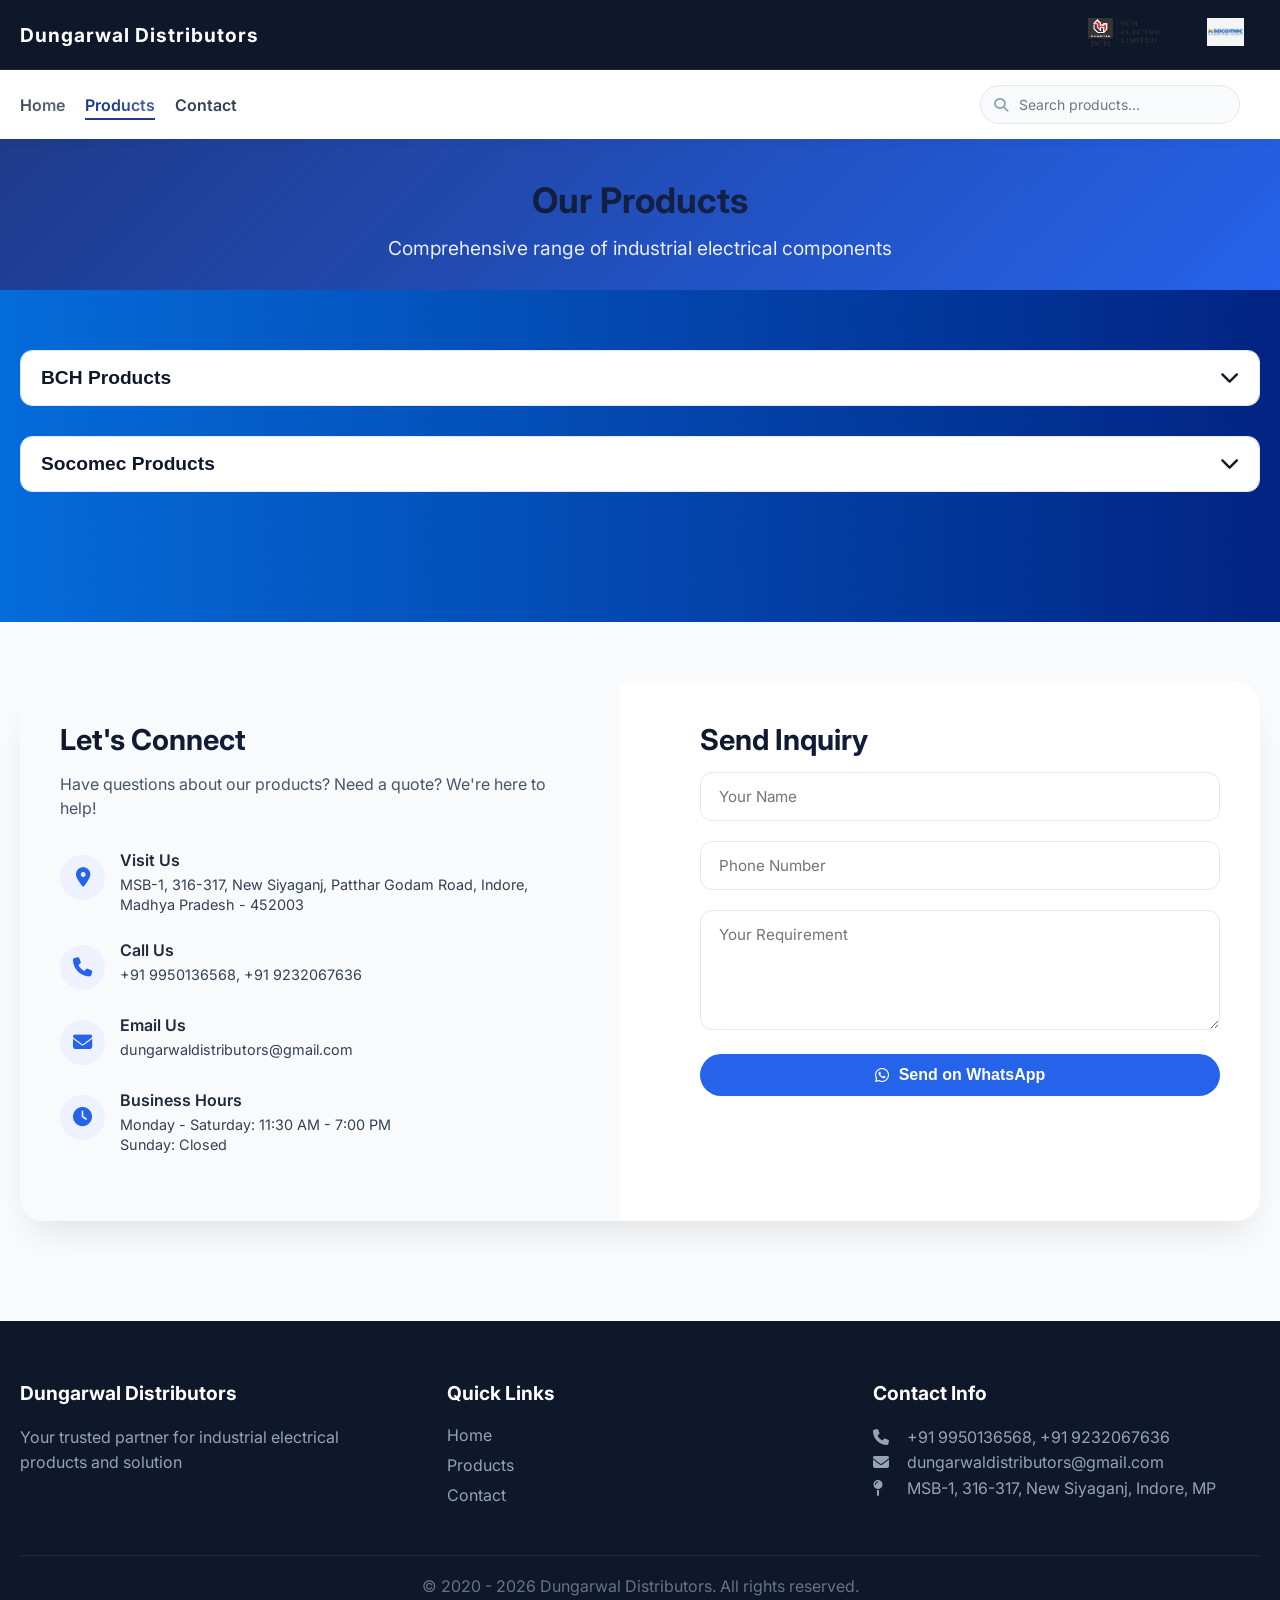
==== commit c66d3060: "Update products.html" ====
--- a/products.html
+++ b/products.html
@@ -2,23 +2,156 @@
 <html lang="en">
 <head>
   <meta charset="UTF-8">
-  <meta name="viewport" content="width=device-width, initial-scale=1.0">
+  <meta name="viewport" content="width=device-width, initial-scale=1.0, viewport-fit=cover, user-scalable=yes">
   <link rel="stylesheet" href="style.css">
   <script defer src="script.js"></script>
   <title>Products | Dungarwal Distributors</title>
   <link href="https://fonts.googleapis.com/css2?family=Inter:wght@300;400;500;600;700;800&display=swap" rel="stylesheet">
   <link rel="stylesheet" href="https://cdnjs.cloudflare.com/ajax/libs/font-awesome/6.4.0/css/all.min.css">
   <style>
-    /* Additional styles for contact section on products page - matching contact page exactly */
+    /* ----- CRITICAL MOBILE FIXES - preserves everything else ----- */
+    * {
+      max-width: 100%;
+      box-sizing: border-box;
+    }
+    
+    body {
+      overflow-x: hidden;
+      width: 100%;
+      max-width: 100vw;
+    }
+    
+    .container {
+      width: 100%;
+      max-width: 1280px;
+      margin-left: auto;
+      margin-right: auto;
+      padding-left: 20px;
+      padding-right: 20px;
+      box-sizing: border-box;
+    }
+    
+    /* Top Bar Mobile Fix */
+    .top-bar .container {
+      display: flex;
+      flex-wrap: wrap;
+      align-items: center;
+      justify-content: space-between;
+      gap: 12px;
+    }
+    
+    .brand-logos {
+      display: flex;
+      flex-wrap: wrap;
+      gap: 12px;
+    }
+    
+    /* Navigation Mobile Fix */
+    .main-nav .container {
+      display: flex;
+      justify-content: space-between;
+      align-items: center;
+      flex-wrap: wrap;
+    }
+    
+    .nav-links {
+      display: flex;
+      flex-wrap: wrap;
+      gap: 20px;
+    }
+    
+    .nav-toggle {
+      display: none;
+      font-size: 1.6rem;
+      cursor: pointer;
+      padding: 8px;
+      background: none;
+      border: none;
+      color: #1e293b;
+    }
+    
+    /* Products Grid Mobile */
+    .products-grid {
+      display: grid;
+      gap: 20px;
+      grid-template-columns: repeat(auto-fill, minmax(260px, 1fr));
+    }
+    
+    .product-card {
+      cursor: pointer;
+      transition: transform 0.2s ease, box-shadow 0.2s ease;
+      background: #fff;
+      border-radius: 12px;
+      overflow: hidden;
+      box-shadow: 0 2px 8px rgba(0,0,0,0.08);
+      padding: 12px;
+    }
+    
+    .product-card:active {
+      transform: scale(0.98);
+    }
+    
+    .product-image {
+      width: 100%;
+      aspect-ratio: 1 / 0.9;
+      display: flex;
+      align-items: center;
+      justify-content: center;
+      background: #f8f9fa;
+      border-radius: 8px;
+      overflow: hidden;
+    }
+    
+    .product-image img {
+      max-width: 100%;
+      max-height: 100%;
+      object-fit: contain;
+      display: block;
+    }
+    
+    .product-card h3 {
+      font-size: 1rem;
+      margin: 12px 0 6px;
+      word-break: break-word;
+    }
+    
+    .product-card p {
+      font-size: 0.85rem;
+      color: #555;
+      word-break: break-word;
+    }
+    
+    /* Category Toggles Mobile */
+    .category-toggle,
+    .subcategory-toggle {
+      width: 100%;
+      justify-content: space-between;
+      min-height: 52px;
+      touch-action: manipulation;
+    }
+    
+    .category-toggle {
+      padding: 16px 20px;
+      font-size: 1.2rem;
+    }
+    
+    .subcategory-toggle {
+      padding: 12px 16px;
+    }
+    
+    .subcategory-content {
+      padding-left: 0;
+    }
+    
+    .subcategory .subcategory {
+      margin-left: 12px;
+    }
+    
+    /* Contact Section Styles (copied exactly from contact page) */
     .products-contact-section {
-      padding: 60px 0;
-      background: #ffffff;
-    }
-    
-    .products-contact-section .container {
-      max-width: 1200px;
-      margin: 0 auto;
-      padding: 0 20px;
+      padding: 60px 0 40px;
+      background: #f8fafc;
+      margin-top: 40px;
     }
     
     .products-contact-section .contact-grid {
@@ -36,10 +169,15 @@
       padding: 40px;
     }
     
-    .products-contact-section .contact-info h2 {
+    .products-contact-section .contact-form {
+      padding: 40px;
+    }
+    
+    .products-contact-section .contact-info h2,
+    .products-contact-section .contact-form h2 {
       font-size: 1.8rem;
+      margin-bottom: 15px;
       color: #1e293b;
-      margin-bottom: 15px;
       font-weight: 700;
     }
     
@@ -83,17 +221,6 @@
       margin: 0;
     }
     
-    .products-contact-section .contact-form {
-      padding: 40px;
-    }
-    
-    .products-contact-section .contact-form h2 {
-      font-size: 1.8rem;
-      color: #1e293b;
-      margin-bottom: 15px;
-      font-weight: 700;
-    }
-    
     .products-contact-section .contact-form .form-group {
       margin-bottom: 20px;
     }
@@ -122,7 +249,7 @@
       resize: vertical;
     }
     
-    .products-contact-section .contact-form .btn-primary {
+    .products-contact-section .btn-primary {
       background: #2563eb;
       color: white;
       border: none;
@@ -139,24 +266,194 @@
       justify-content: center;
     }
     
-    .products-contact-section .contact-form .btn-primary:hover {
+    .products-contact-section .btn-primary:hover {
       background: #1d4ed8;
       transform: translateY(-2px);
       box-shadow: 0 6px 14px rgba(37, 99, 235, 0.25);
     }
     
+    /* Page Header Mobile */
+    .page-header {
+      text-align: center;
+      padding: 40px 0 30px;
+    }
+    
+    .page-header h1 {
+      font-size: 2.2rem;
+      word-break: break-word;
+    }
+    
+    /* Images and Media */
+    img, video, iframe {
+      max-width: 100%;
+      height: auto;
+    }
+    
+    /* Category Content Transitions */
+    .category-content, .subcategory-content {
+      transition: all 0.2s ease;
+    }
+    
+    footer {
+      margin-top: 60px;
+    }
+    
+    /* ========== MOBILE BREAKPOINTS ========== */
     @media (max-width: 768px) {
+      .container {
+        padding-left: 16px;
+        padding-right: 16px;
+      }
+      
+      .top-bar .container {
+        flex-direction: column;
+        text-align: center;
+      }
+      
+      .brand-logos {
+        justify-content: center;
+      }
+      
+      .brand-logos .company-name-btn {
+        padding: 6px 12px !important;
+      }
+      
+      .brand-logos img {
+        height: 24px !important;
+      }
+      
+      .nav-links {
+        display: none;
+        width: 100%;
+        flex-direction: column;
+        gap: 12px;
+        padding: 16px 0;
+        background: white;
+      }
+      
+      .nav-links.active {
+        display: flex;
+      }
+      
+      .nav-toggle {
+        display: block;
+      }
+      
+      .main-nav .container {
+        flex-wrap: wrap;
+        position: relative;
+      }
+      
+      .page-header h1 {
+        font-size: 1.8rem;
+      }
+      
+      .page-header p {
+        font-size: 0.95rem;
+      }
+      
+      .products-grid {
+        grid-template-columns: 1fr;
+        gap: 16px;
+      }
+      
+      .category-toggle {
+        font-size: 1.1rem;
+        padding: 14px 16px;
+      }
+      
+      .subcategory-toggle {
+        font-size: 0.95rem;
+        padding: 10px 14px;
+      }
+      
+      .subcategory .subcategory {
+        margin-left: 8px;
+      }
+      
+      .product-card {
+        padding: 10px;
+      }
+      
+      /* Contact Section Mobile */
+      .products-contact-section {
+        padding: 40px 0 30px;
+      }
+      
       .products-contact-section .contact-grid {
         grid-template-columns: 1fr;
         gap: 0;
-      }
+        border-radius: 20px;
+      }
+      
       .products-contact-section .contact-info,
       .products-contact-section .contact-form {
         padding: 30px 25px;
       }
+      
       .products-contact-section .contact-info h2,
       .products-contact-section .contact-form h2 {
         font-size: 1.5rem;
+      }
+      
+      .products-contact-section .info-item {
+        gap: 12px;
+        margin-bottom: 20px;
+      }
+      
+      .products-contact-section .info-item i {
+        width: 38px;
+        height: 38px;
+        font-size: 1rem;
+      }
+      
+      .products-contact-section .info-item h4 {
+        font-size: 0.9rem;
+      }
+      
+      .products-contact-section .info-item p {
+        font-size: 0.8rem;
+      }
+      
+      .products-contact-section .contact-form input,
+      .products-contact-section .contact-form textarea {
+        padding: 12px 14px;
+        font-size: 0.9rem;
+      }
+      
+      .products-contact-section .btn-primary {
+        padding: 12px 20px;
+        font-size: 0.9rem;
+      }
+    }
+    
+    @media (min-width: 769px) and (max-width: 1024px) {
+      .products-grid {
+        grid-template-columns: repeat(auto-fill, minmax(240px, 1fr));
+      }
+    }
+    
+    @media (max-width: 480px) {
+      .page-header h1 {
+        font-size: 1.5rem;
+      }
+      
+      .category-toggle {
+        padding: 12px 14px;
+        font-size: 1rem;
+      }
+      
+      .subcategory-toggle {
+        padding: 10px 12px;
+        font-size: 0.9rem;
+      }
+      
+      .product-card h3 {
+        font-size: 0.95rem;
+      }
+      
+      .products-grid {
+        gap: 12px;
       }
     }
   </style>
@@ -219,28 +516,28 @@
           </button>
           <div class="subcategory-content">
             <div class="products-grid">
-              <div class="product-card">
+              <div class="product-card" data-product="dol-starter">
                 <div class="product-image">
                   <img src="images/dol.jpg" alt="DOL Starter">
                 </div>
                 <h3>DOL Starter</h3>
                 <p>Direct-On-Line starter for simple and reliable motor starting applications.</p>
               </div>
-              <div class="product-card">
+              <div class="product-card" data-product="fasd-starter">
                 <div class="product-image">
                   <img src="images/fasd.png" alt="FASD">
                 </div>
                 <h3>FASD</h3>
                 <p>Fully automatic star-delta starters for efficient pump and motor control.</p>
               </div>
-              <div class="product-card">
+              <div class="product-card" data-product="motor-starter-panel">
                 <div class="product-image">
                   <img src="images/three-phase-starter-panel.png" alt="Motor Starter Panel">
                 </div>
                 <h3>Motor Starter Panel</h3>
                 <p>SPS DOL and star delta starter panels</p>
               </div>
-              <div class="product-card">
+              <div class="product-card" data-product="bk1-starter">
                 <div class="product-image">
                   <img src="images/bk1.png" alt="Bk1 Starter">
                 </div>
@@ -267,12 +564,12 @@
               </button>
               <div class="subcategory-content">
                 <div class="products-grid">
-                  <div class="product-card"><div class="product-image"><img src="images/mccb.jpg" alt="MCCB"></div><h3>MCCB</h3></div>
-                  <div class="product-card"><div class="product-image"><img src="images/mcb.jpg" alt="MCB"></div><h3>MCB</h3></div>
-                  <div class="product-card"><div class="product-image"><img src="images/db.jpg" alt="Distribution Box"></div><h3>MCB Distribution Box</h3></div>
-                  <div class="product-card"><div class="product-image"><img src="images/sdf.jpg" alt="SDF"></div><h3>SDF</h3></div>
-                  <div class="product-card"><div class="product-image"><img src="images/acb.jpg" alt="ACB"></div><h3>ACB</h3></div>
-                  <div class="product-card"><div class="product-image"><img src="images/rccb.jpg" alt="RCCB"></div><h3>RCCB</h3></div>
+                  <div class="product-card" data-product="mccb"><div class="product-image"><img src="images/mccb.jpg" alt="MCCB"></div><h3>MCCB</h3></div>
+                  <div class="product-card" data-product="mcb"><div class="product-image"><img src="images/mcb.jpg" alt="MCB"></div><h3>MCB</h3></div>
+                  <div class="product-card" data-product="distribution-box"><div class="product-image"><img src="images/db.jpg" alt="Distribution Box"></div><h3>MCB Distribution Box</h3></div>
+                  <div class="product-card" data-product="sdf"><div class="product-image"><img src="images/sdf.jpg" alt="SDF"></div><h3>SDF</h3></div>
+                  <div class="product-card" data-product="acb"><div class="product-image"><img src="images/acb.jpg" alt="ACB"></div><h3>ACB</h3></div>
+                  <div class="product-card" data-product="rccb"><div class="product-image"><img src="images/rccb.jpg" alt="RCCB"></div><h3>RCCB</h3></div>
                 </div>
               </div>
             </div>
@@ -285,16 +582,16 @@
               </button>
               <div class="subcategory-content">
                 <div class="products-grid">
-                  <div class="product-card"><div class="product-image"><img src="images/minicontactor.jpg" alt="Mini Contactor"></div><h3>Mini Contactors</h3></div>
-                  <div class="product-card"><div class="product-image"><img src="images/contactor.jpg" alt="Contactor"></div><h3>Contactors</h3></div>
-                  <div class="product-card"><div class="product-image"><img src="images/special.jpg" alt="Special Contactor"></div><h3>Special Purpose Contactors</h3></div>
-                  <div class="product-card"><div class="product-image"><img src="images/relay.jpg" alt="Control Relay"></div><h3>Control Relay</h3></div>
-                  <div class="product-card"><div class="product-image"><img src="images/dccontactor.jpg" alt="DC Contactor"></div><h3>DC Contactors</h3></div>
-                  <div class="product-card"><div class="product-image"><img src="images/overload.jpg" alt="Overload Relay"></div><h3>Overload Relays</h3></div>
-                  <div class="product-card"><div class="product-image"><img src="images/mpcb.jpg" alt="MPCB"></div><h3>MPCB</h3></div>
-                  <div class="product-card"><div class="product-image"><img src="images/EOR.jpg" alt="Electronic Overload Relay"></div><h3>Electronic Overload Relay</h3></div>
-                  <div class="product-card"><div class="product-image"><img src="images/apfc.jpg" alt="Automatic Power Factor Correction Relay"></div><h3>APFC Relay</h3></div>
-                  <div class="product-card"><div class="product-image"><img src="images/capacitor.jpg" alt="Power Capacitor"></div><h3>Power Capacitor</h3></div>
+                  <div class="product-card" data-product="mini-contactor"><div class="product-image"><img src="images/minicontactor.jpg" alt="Mini Contactor"></div><h3>Mini Contactors</h3></div>
+                  <div class="product-card" data-product="contactor"><div class="product-image"><img src="images/contactor.jpg" alt="Contactor"></div><h3>Contactors</h3></div>
+                  <div class="product-card" data-product="special-contactor"><div class="product-image"><img src="images/special.jpg" alt="Special Contactor"></div><h3>Special Purpose Contactors</h3></div>
+                  <div class="product-card" data-product="control-relay"><div class="product-image"><img src="images/relay.jpg" alt="Control Relay"></div><h3>Control Relay</h3></div>
+                  <div class="product-card" data-product="dc-contactor"><div class="product-image"><img src="images/dccontactor.jpg" alt="DC Contactor"></div><h3>DC Contactors</h3></div>
+                  <div class="product-card" data-product="overload-relay"><div class="product-image"><img src="images/overload.jpg" alt="Overload Relay"></div><h3>Overload Relays</h3></div>
+                  <div class="product-card" data-product="mpcb"><div class="product-image"><img src="images/mpcb.jpg" alt="MPCB"></div><h3>MPCB</h3></div>
+                  <div class="product-card" data-product="electronic-overload"><div class="product-image"><img src="images/EOR.jpg" alt="Electronic Overload Relay"></div><h3>Electronic Overload Relay</h3></div>
+                  <div class="product-card" data-product="apfc-relay"><div class="product-image"><img src="images/apfc.jpg" alt="Automatic Power Factor Correction Relay"></div><h3>APFC Relay</h3></div>
+                  <div class="product-card" data-product="power-capacitor"><div class="product-image"><img src="images/capacitor.jpg" alt="Power Capacitor"></div><h3>Power Capacitor</h3></div>
                 </div>
               </div>
             </div>
@@ -307,15 +604,15 @@
               </button>
               <div class="subcategory-content">
                 <div class="products-grid">
-                  <div class="product-card"><div class="product-image"><img src="images/control.jpg" alt="Control Devices"></div><h3>Control & Signalling Devices</h3></div>
-                  <div class="product-card"><div class="product-image"><img src="images/footswitch.jpg" alt="Foot Switch"></div><h3>Foot Switch</h3></div>
-                  <div class="product-card"><div class="product-image"><img src="images/acbrake.jpg" alt="AC Brake"></div><h3>AC Solenoid & AC Brakes</h3></div>
-                  <div class="product-card"><div class="product-image"><img src="images/dcbrake.jpg" alt="DC Brake"></div><h3>DC Brakes</h3></div>
-                  <div class="product-card"><div class="product-image"><img src="images/timer.jpg" alt="Timer"></div><h3>Pneumatic Timers</h3></div>
-                  <div class="product-card"><div class="product-image"><img src="images/wire.jpg" alt="Wire"></div><h3>Wires & Cables</h3></div>
-                  <div class="product-card"><div class="product-image"><img src="images/socket.jpg" alt="Socket"></div><h3>Industrial Plug & Socket</h3></div>
-                  <div class="product-card"><div class="product-image"><img src="images/limit.jpg" alt="Limit Switch"></div><h3>Limit Switch</h3></div>
-                  <div class="product-card"><div class="product-image"><img src="images/ps.jpg" alt="Proximity Sensor"></div><h3>Proximity Sensor</h3></div>
+                  <div class="product-card" data-product="control-devices"><div class="product-image"><img src="images/control.jpg" alt="Control Devices"></div><h3>Control & Signalling Devices</h3></div>
+                  <div class="product-card" data-product="foot-switch"><div class="product-image"><img src="images/footswitch.jpg" alt="Foot Switch"></div><h3>Foot Switch</h3></div>
+                  <div class="product-card" data-product="ac-brake"><div class="product-image"><img src="images/acbrake.jpg" alt="AC Brake"></div><h3>AC Solenoid & AC Brakes</h3></div>
+                  <div class="product-card" data-product="dc-brake"><div class="product-image"><img src="images/dcbrake.jpg" alt="DC Brake"></div><h3>DC Brakes</h3></div>
+                  <div class="product-card" data-product="timer"><div class="product-image"><img src="images/timer.jpg" alt="Timer"></div><h3>Pneumatic Timers</h3></div>
+                  <div class="product-card" data-product="wire"><div class="product-image"><img src="images/wire.jpg" alt="Wire"></div><h3>Wires & Cables</h3></div>
+                  <div class="product-card" data-product="socket"><div class="product-image"><img src="images/socket.jpg" alt="Socket"></div><h3>Industrial Plug & Socket</h3></div>
+                  <div class="product-card" data-product="limit-switch"><div class="product-image"><img src="images/limit.jpg" alt="Limit Switch"></div><h3>Limit Switch</h3></div>
+                  <div class="product-card" data-product="proximity-sensor"><div class="product-image"><img src="images/ps.jpg" alt="Proximity Sensor"></div><h3>Proximity Sensor</h3></div>
                 </div>
               </div>
             </div>
@@ -331,7 +628,7 @@
           </button>
           <div class="subcategory-content">
             <div class="products-grid">
-              <div class="product-card">
+              <div class="product-card" data-product="enclosures">
                 <div class="product-image">
                   <img src="images/enclosure.jpg" alt="Electrical Enclosures">
                 </div>
@@ -360,28 +657,28 @@
           </button>
           <div class="subcategory-content">
             <div class="products-grid">
-              <div class="product-card">
+              <div class="product-card" data-product="ats">
                 <div class="product-image">
                   <img src="images/ats.jpg" alt="ATS">
                 </div>
                 <h3>Automatic Transfer Switch</h3>
                 <p>Seamless switching between mains and generator.</p>
               </div>
-              <div class="product-card">
+              <div class="product-card" data-product="changeover">
                 <div class="product-image">
                   <img src="images/changeover.jpg" alt="Changeover">
                 </div>
                 <h3>Manual Changeover Switch</h3>
                 <p>Reliable manual power switching solution.</p>
               </div>
-              <div class="product-card">
+              <div class="product-card" data-product="switch-disconnector">
                 <div class="product-image">
                   <img src="images/switch.jpg" alt="Switch Disconnector">
                 </div>
                 <h3>Switch Disconnectors</h3>
                 <p>Safe isolation and switching devices.</p>
               </div>
-              <div class="product-card">
+              <div class="product-card" data-product="fuse-switch">
                 <div class="product-image">
                   <img src="images/fuse.jpg" alt="Fuse Switch">
                 </div>
@@ -400,28 +697,28 @@
           </button>
           <div class="subcategory-content">
             <div class="products-grid">
-              <div class="product-card">
+              <div class="product-card" data-product="energy-meter">
                 <div class="product-image">
                   <img src="images/meter.jpg" alt="Energy Meter">
                 </div>
                 <h3>Energy Meters</h3>
                 <p>Accurate measurement of electrical consumption.</p>
               </div>
-              <div class="product-card">
+              <div class="product-card" data-product="power-analyzer">
                 <div class="product-image">
                   <img src="images/analyzer.jpg" alt="Power Analyzer">
                 </div>
                 <h3>Power Analyzers</h3>
                 <p>Advanced monitoring of electrical parameters.</p>
               </div>
-              <div class="product-card">
+              <div class="product-card" data-product="monitoring-system">
                 <div class="product-image">
                   <img src="images/monitor.jpg" alt="Monitoring System">
                 </div>
                 <h3>Monitoring Systems</h3>
                 <p>Real-time tracking of power performance.</p>
               </div>
-              <div class="product-card">
+              <div class="product-card" data-product="power-controller">
                 <div class="product-image">
                   <img src="images/controller.jpg" alt="Controller">
                 </div>
@@ -435,10 +732,10 @@
       </div>
     </div>
 
-  </div> <!-- Closing container for products-section -->
+  </div>
 </section>
 
-<!-- ========== CONTACT SECTION ADDED EXACTLY AS ON CONTACT PAGE ========== -->
+<!-- Contact Section -->
 <section class="products-contact-section">
   <div class="container">
     <div class="contact-grid">
@@ -482,17 +779,17 @@
       
       <div class="contact-form">
         <h2>Send Inquiry</h2>
-        <form id="productsInquiryForm">
+        <form id="inquiryFormProducts">
           <div class="form-group">
-            <input type="text" id="productsName" placeholder="Your Name" required>
+            <input type="text" id="nameProducts" placeholder="Your Name" required>
           </div>
           <div class="form-group">
-            <input type="text" id="productsPhone" placeholder="Phone Number" required>
+            <input type="text" id="phoneProducts" placeholder="Phone Number" required>
           </div>
           <div class="form-group">
-            <textarea id="productsMessage" placeholder="Your Requirement" required></textarea>
-          </div>
-          <button type="button" class="btn-primary" onclick="sendProductsWhatsApp()">
+            <textarea id="messageProducts" placeholder="Your Requirement" required></textarea>
+          </div>
+          <button type="button" class="btn-primary" onclick="sendToWhatsAppProducts()">
             <i class="fab fa-whatsapp"></i> Send on WhatsApp
           </button>
         </form>
@@ -500,7 +797,6 @@
     </div>
   </div>
 </section>
-<!-- ========== END OF CONTACT SECTION ========== -->
 
 <!-- Footer -->
 <footer>
@@ -514,15 +810,17 @@
     .then(response => response.text())
     .then(data => {
       document.getElementById('footer-container').innerHTML = data;
+    })
+    .catch(() => {
+      document.getElementById('footer-container').innerHTML = '<p>© Dungarwal Distributors. All rights reserved.</p>';
     });
-</script>
-
-<script>
+
   // Product URL mapping
   const productUrls = {
     'dol-starter': 'dol-starter.html',
     'fasd-starter': 'fasd-starter.html',
     'motor-starter-panel': 'motor-starter-panel.html',
+    'bk1-starter': 'bk1-starter.html',
     'single-phase-pump-panel': 'vfd-panel.html',
     'mccb': 'mccb.html',
     'mcb': 'mcb.html',
@@ -560,18 +858,15 @@
     'power-controller': 'power-controller.html'
   };
 
-  // Enable scroll restoration
   if ('scrollRestoration' in history) {
     history.scrollRestoration = 'manual';
   }
 
-  // Save scroll position before leaving
   window.addEventListener('beforeunload', () => {
     sessionStorage.setItem('products_scroll_position', window.scrollY);
     
-    // Save expanded categories state
     const expandedCategories = [];
-    document.querySelectorAll('.category-content.active').forEach((content, index) => {
+    document.querySelectorAll('.category-content.active').forEach((content) => {
       const categoryBtn = content.previousElementSibling;
       if (categoryBtn && categoryBtn.classList.contains('category-toggle')) {
         const categoryText = categoryBtn.querySelector('span').innerText;
@@ -580,7 +875,6 @@
     });
     sessionStorage.setItem('products_expanded_categories', JSON.stringify(expandedCategories));
     
-    // Save expanded subcategories state
     const expandedSubcategories = [];
     document.querySelectorAll('.subcategory-content.active').forEach((content) => {
       const subcategoryBtn = content.previousElementSibling;
@@ -592,9 +886,7 @@
     sessionStorage.setItem('products_expanded_subcategories', JSON.stringify(expandedSubcategories));
   });
 
-  // Restore scroll position and expanded states on load
   window.addEventListener('load', () => {
-    // Restore scroll position
     const savedScroll = sessionStorage.getItem('products_scroll_position');
     if (savedScroll) {
       setTimeout(() => {
@@ -602,7 +894,6 @@
       }, 100);
     }
     
-    // Restore expanded categories
     const savedCategories = sessionStorage.getItem('products_expanded_categories');
     if (savedCategories) {
       const categoriesToExpand = JSON.parse(savedCategories);
@@ -614,7 +905,6 @@
       });
     }
     
-    // Restore expanded subcategories
     const savedSubcategories = sessionStorage.getItem('products_expanded_subcategories');
     if (savedSubcategories) {
       const subcategoriesToExpand = JSON.parse(savedSubcategories);
@@ -627,7 +917,6 @@
     }
   });
 
-  // Category toggle functionality
   document.querySelectorAll('.category-toggle').forEach(button => {
     button.addEventListener('click', () => {
       const content = button.nextElementSibling;
@@ -636,7 +925,6 @@
     });
   });
 
-  // Subcategory toggle functionality
   document.querySelectorAll('.subcategory-toggle').forEach(button => {
     button.addEventListener('click', (e) => {
       e.stopPropagation();
@@ -646,7 +934,6 @@
     });
   });
 
-  // Make product cards clickable - saves scroll position before navigating
   document.querySelectorAll('.product-card').forEach(card => {
     card.addEventListener('click', (e) => {
       e.preventDefault();
@@ -655,10 +942,8 @@
       const productUrl = productUrls[productKey];
       
       if (productUrl) {
-        // Save current scroll position before navigating
         sessionStorage.setItem('products_scroll_position', window.scrollY);
         
-        // Save expanded categories state
         const expandedCategories = [];
         document.querySelectorAll('.category-content.active').forEach((content) => {
           const categoryBtn = content.previousElementSibling;
@@ -669,7 +954,6 @@
         });
         sessionStorage.setItem('products_expanded_categories', JSON.stringify(expandedCategories));
         
-        // Save expanded subcategories state
         const expandedSubcategories = [];
         document.querySelectorAll('.subcategory-content.active').forEach((content) => {
           const subcategoryBtn = content.previousElementSibling;
@@ -680,7 +964,6 @@
         });
         sessionStorage.setItem('products_expanded_subcategories', JSON.stringify(expandedSubcategories));
         
-        // Navigate to product page
         window.location.href = productUrl;
       } else {
         console.warn('No URL mapping found for product:', productKey);
@@ -688,18 +971,32 @@
     });
   });
 
-  // WhatsApp inquiry function for products page (identical to contact page)
-  function sendProductsWhatsApp() {
-    var name = document.getElementById('productsName').value.trim();
-    var phone = document.getElementById('productsPhone').value.trim();
-    var message = document.getElementById('productsMessage').value.trim();
+  // Mobile navigation toggle
+  const navToggle = document.querySelector('.nav-toggle');
+  const navLinks = document.querySelector('.nav-links');
+  if (navToggle && navLinks) {
+    navToggle.addEventListener('click', () => {
+      navLinks.classList.toggle('active');
+    });
+    
+    document.querySelectorAll('.nav-links a').forEach(link => {
+      link.addEventListener('click', () => {
+        navLinks.classList.remove('active');
+      });
+    });
+  }
+
+  // WhatsApp function
+  function sendToWhatsAppProducts() {
+    var name = document.getElementById('nameProducts').value.trim();
+    var phone = document.getElementById('phoneProducts').value.trim();
+    var message = document.getElementById('messageProducts').value.trim();
     
     if (name === "" || phone === "" || message === "") {
       alert("Please fill all fields before sending.");
       return;
     }
     
-    // Validate phone number (basic check)
     if (phone.length < 10) {
       alert("Please enter a valid phone number.");
       return;
@@ -710,8 +1007,7 @@
                           "Phone: " + encodeURIComponent(phone) + "%0A" +
                           "Requirement: " + encodeURIComponent(message);
     
-    // Using the business phone number from contact info
-    var whatsappNumber = "919950136568"; // +91 9950136568 without plus
+    var whatsappNumber = "919950136568";
     var whatsappUrl = "https://wa.me/" + whatsappNumber + "?text=" + whatsappMessage;
     
     window.open(whatsappUrl, '_blank');
@@ -719,4 +1015,5 @@
 </script>
 
 </body>
-</html>+</html>
+
